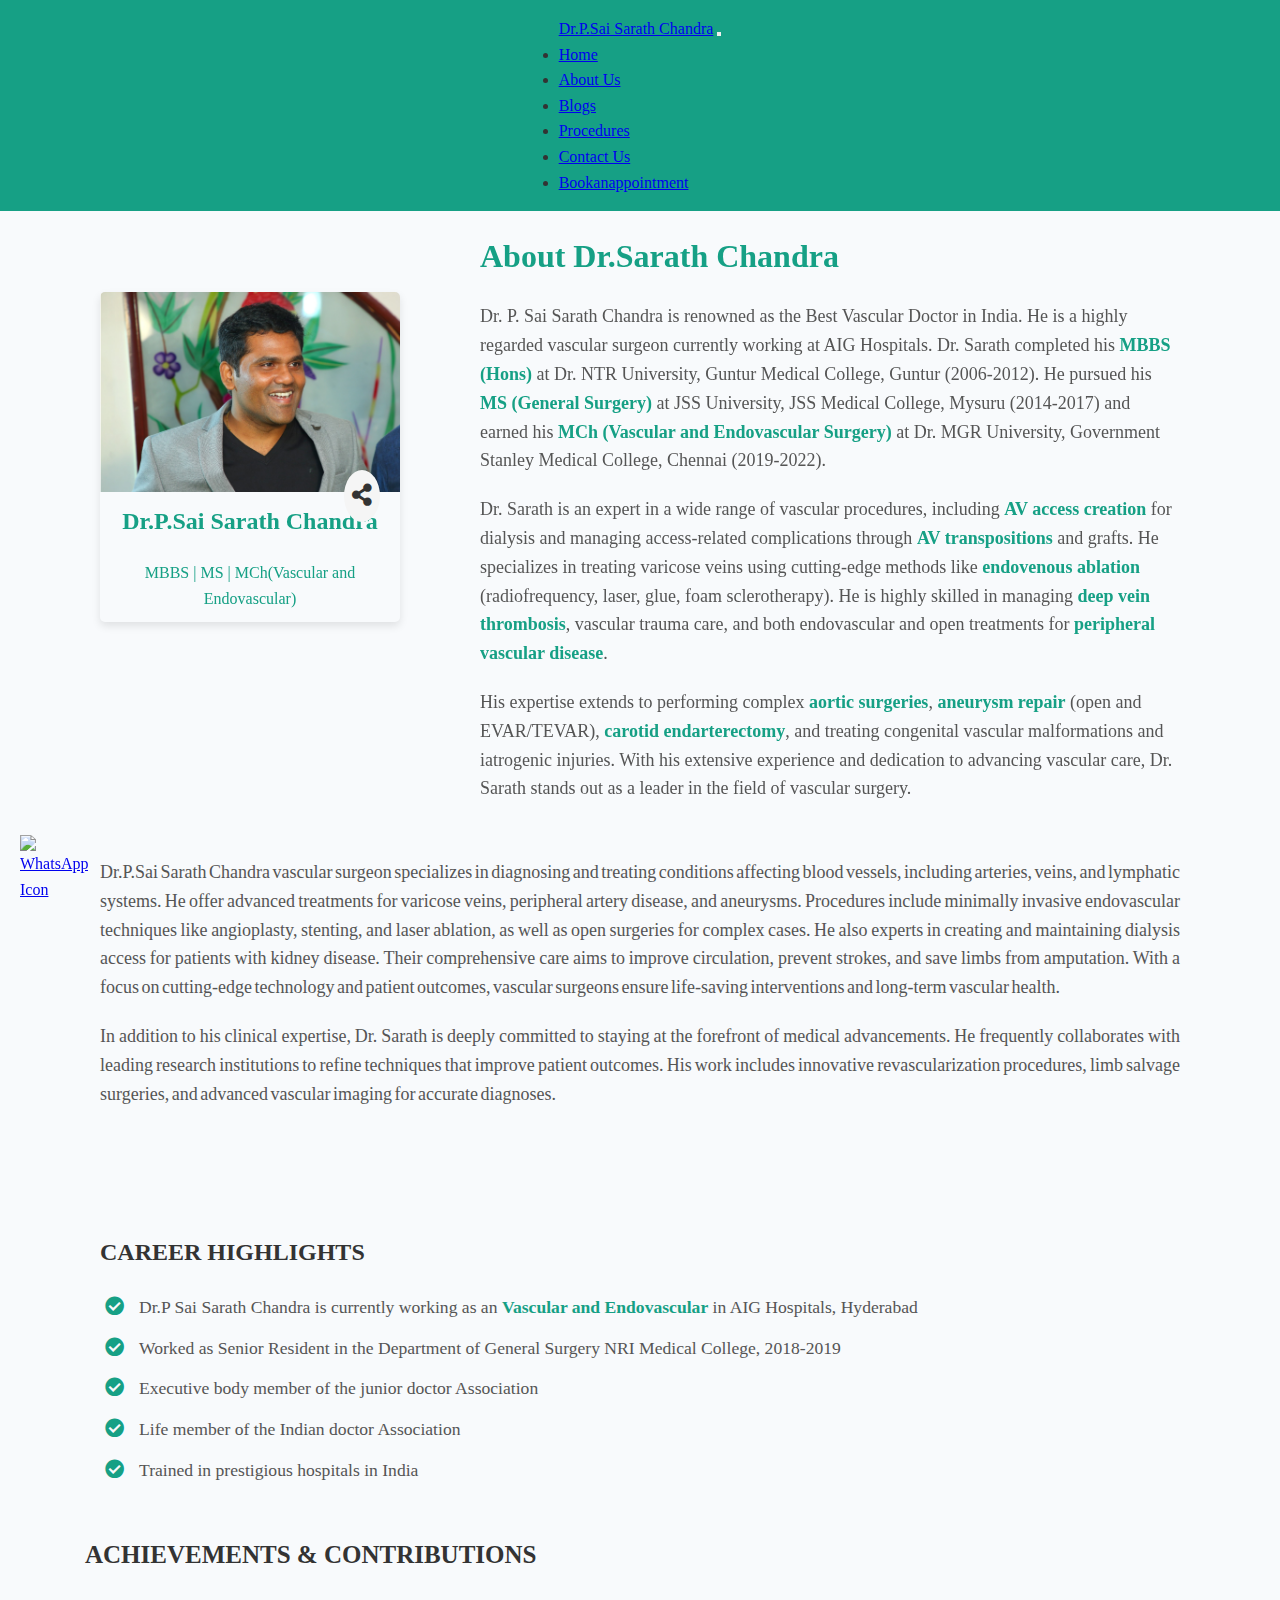
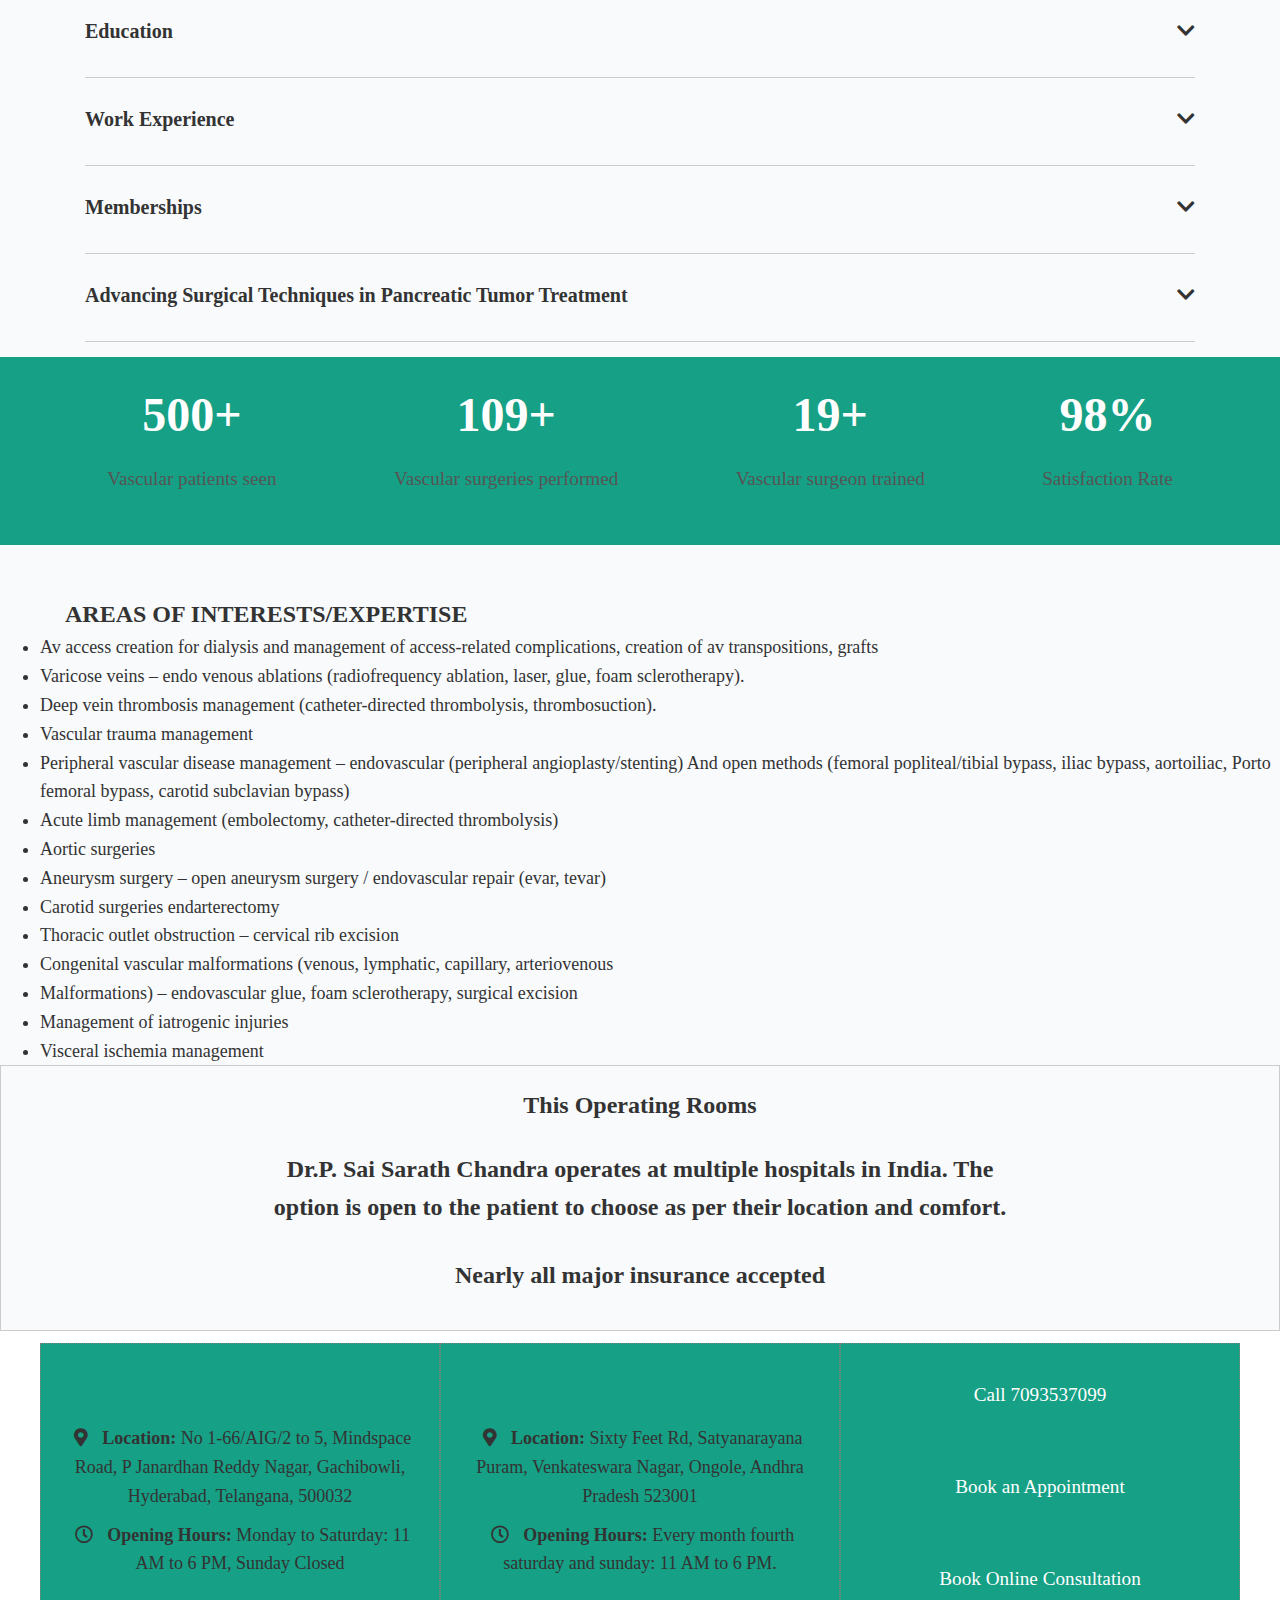
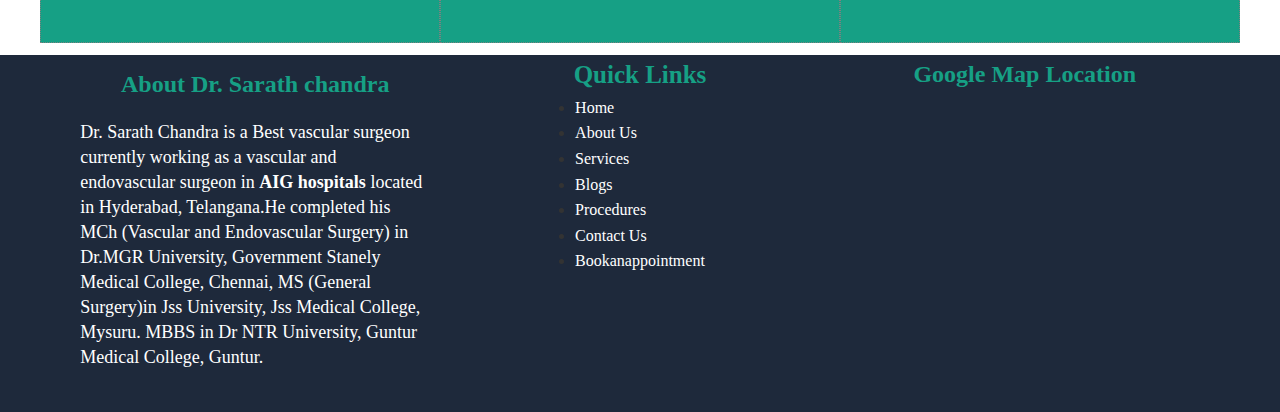
==== aboutdoctor.html @ 1ea39a29 "Add files via upload" ====
<!DOCTYPE html>
<html lang="en">

<head>
  <meta charset="UTF-8">
  <meta name="viewport" content="width=device-width, initial-scale=1.0">
  <title>Sarath | About Us</title>

  <!-- fav icon -->
  <link rel="icon" href="image/fav-doctor-removebg-preview.png" type="image/x-icon">
  <!-- Font Awesome CDN -->
  <link rel="stylesheet" href="https://cdnjs.cloudflare.com/ajax/libs/font-awesome/5.15.4/css/all.min.css">
  <!-- bootstrap CDN  Link -->
  <link rel="stylesheet" href="https://unpkg.com/aos@next/dist/aos.css" />

  <link href="https://cdn.jsdelivr.net/npm/bootstrap@5.0.2/dist/css/bootstrap.min.css" rel="stylesheet"
    integrity="sha384-EVSTQN3/azprG1Anm3QDgpJLIm9Nao0Yz1ztcQTwFspd3yD65VohhpuuCOmLASjC" crossorigin="anonymous">
  <script src="https://cdn.jsdelivr.net/npm/@popperjs/core@2.9.2/dist/umd/popper.min.js"
    integrity="sha384-IQsoLXl5PILFhosVNubq5LC7Qb9DXgDA9i+tQ8Zj3iwWAwPtgFTxbJ8NT4GN1R8p"
    crossorigin="anonymous"></script>
  <script src="https://cdn.jsdelivr.net/npm/bootstrap@5.0.2/dist/js/bootstrap.min.js"
    integrity="sha384-cVKIPhGWiC2Al4u+LWgxfKTRIcfu0JTxR+EQDz/bgldoEyl4H0zUF0QKbrJ0EcQF"
    crossorigin="anonymous"></script>
    <link rel="stylesheet" href="style.css">

  <link rel="stylesheet" href="css/main.css">
  <link rel="stylesheet" href="css/responsive.css">
</head>

<body>
  <nav class="navbar navbar-expand-lg navbar-dark ">
    <div class="container">
      <a class="navbar-brand" href="aboutdoctor.html">Dr.P.Sai Sarath Chandra</a>
      <button class="navbar-toggler" type="button" data-bs-toggle="collapse" data-bs-target="#navbarNav" aria-controls="navbarNav" aria-expanded="false" aria-label="Toggle navigation">
        <span class="navbar-toggler-icon"></span>
      </button>
      <div class="collapse navbar-collapse" id="navbarNav">
        <ul class="navbar-nav ms-auto">
          <li class="nav-item">
            <a class="nav-link" href="index.html">Home</a>
          </li>
          <li class="nav-item">
            <a class="nav-link active" aria-current="page" href="aboutdoctor.html">About Us</a>
          <!-- </li>
          <li class="nav-item">
            <a class="nav-link" href="services.html">Services</a>
          </li> -->
          <li class="nav-item">
            <a class="nav-link" href="blog.html">Blogs</a>
          </li>
          <li class="nav-item">
            <a class="nav-link" href="procedures.html">Procedures</a>
          </li>
          <li class="nav-item">
            <a class="nav-link" href="contactus.html">Contact Us</a>
          </li>
          <li class="nav-item">
            <a class="nav-link" href="bookanappointment.html">Bookanappointment</a>
          </li>
        </ul>
      </div>
    </div>
  </nav>
  <script>
    document.addEventListener("DOMContentLoaded", function () {
      const navLinks = document.querySelectorAll(".navbar-nav .nav-link");
      const currentPage = window.location.pathname;

      navLinks.forEach(link => {
        if (link.href.includes(currentPage)) {
          link.classList.add("active");
        }
      });
    });
  </script>

    <!-- ******************** header start *********************** -->
    <!-- / -->

  <!-- mobile navbar start  -->
  <!-- <div class="sidebar" id="sidebar">
    <div class="sidebar-header">
      <div class="close-icon" id="nav-close">&#10006;</div>
    </div>
    <ul>
      <li><a href="index.html" class="nav-link nav-home">Home</a></li>
      <li><a href="aboutdoctor.html" class="nav-link nav-about">About Doctor</a></li>
      <li>
        <a href="#" class="dropdown nav-link nav-services">Our Services <i
            class="fas fa-chevron-down dropdown-icon"></i></a>
        <ul class="submenu nav-services-submenu">
          <li>
            <a href="#" class="dropdown nav-link nav-orthopedic">Orthopedic Surgeries</a>
            <ul class="sub-submenu nav-orthopedic-submenu">
              <li><a href="#" class="nav-link nav-orthopedic-1">Submenu 1</a></li>
              <li><a href="#" class="nav-link nav-orthopedic-2">Submenu 2</a></li>
            </ul>
          </li> -->
          <!-- <li>
            <a href="#" class="dropdown nav-link nav-physical">Physical Treatments</a>
            <ul class="sub-submenu nav-physical-submenu">
              <li><a href="#" class="nav-link nav-physical-1">Submenu 1</a></li>
              <li><a href="#" class="nav-link nav-physical-2">Submenu 2</a></li>
            </ul>
          </li>
        </ul>
      </li>
      <li><a href="gallery.html" class="nav-link nav-gallery">Gallery</a></li>
      <li>
        <a href="#" class="dropdown nav-link nav-video">Video <i class="fas fa-chevron-down dropdown-icon"></i></a>
        <ul class="submenu nav-video-submenu">
          <li><a href="#" class="nav-link nav-video-1">Submenu 1</a></li>
          <li><a href="#" class="nav-link nav-video-2">Submenu 2</a></li>
        </ul>
      </li>
      <li><a href="#" class="nav-link nav-blogs">Latest Blogs</a></li>
      <li><a href="#" class="nav-link nav-testimonials">Testimonials</a></li>
      <li><a href="contactus.html" class="nav-link nav-contact">Contact Us</a></li>
      <li><a href="book-an-appoiment.html" class="nav-link nav-appointment">Book an Appointment</a></li>
    </ul>
  </div>

  < *********************** header end **************************-->









    <!-- static banner about doctor -->

    <!-- <div class="banner">
        <div class="container">
            <div class="centered">
                <h1 class="text-banner">About</h1>
                <p class="bold-text"> <a  href="index.html" class="link">Home > </a> <span></span>About Doctor<span></span></p>
            </div>
        </div>
    </div> -->
    <!-- /about doctor section -->

    <div class="main-container">

        <div class="section" data-aos="fade-up-left" >
            <div class="doctor-image2">
                <img src="WhatsApp Image 2024-10-31 at 14.52.41.jpeg" alt="Dr. Ashwini Gaurav">
                <div class="doctor-details2">
                    <p>Dr.P.Sai Sarath Chandra</p>
                    <span>MBBS | MS | MCh(Vascular and Endovascular)</span>
                </div>
                <div class="about-social-icons">
                    <a href="#"><i class="fab fa-facebook-f"></i></a>
                    <a href="#"><i class="fab fa-twitter"></i></a>
                    <a href="#"><i class="fab fa-linkedin-in"></i></a>
                </div>
                <div class="share-icon">
                    <i class="fas fa-share-alt"></i>
                </div>

            </div>
            <div class="doctor-info2" >
                <h1>About Dr.Sarath Chandra</h1>
                <p>
                  Dr. P. Sai Sarath Chandra is renowned as the <span class="highlight">Best Vascular Doctor in India</span>. 
                  He is a highly regarded vascular surgeon currently working at AIG Hospitals. Dr. Sarath completed his 
                  <strong>MBBS (Hons)</strong> at Dr. NTR University, Guntur Medical College, Guntur (2006-2012). 
                  He pursued his <strong>MS (General Surgery)</strong> at JSS University, JSS Medical College, Mysuru (2014-2017) 
                  and earned his <strong>MCh (Vascular and Endovascular Surgery)</strong> at Dr. MGR University, Government Stanley 
                  Medical College, Chennai (2019-2022).
              </p>
              <p>
                  Dr. Sarath is an expert in a wide range of vascular procedures, including 
                  <strong>AV access creation</strong> for dialysis and managing access-related complications through 
                  <strong>AV transpositions</strong> and grafts. He specializes in treating varicose veins using 
                  cutting-edge methods like <strong>endovenous ablation</strong> (radiofrequency, laser, glue, foam sclerotherapy). 
                  He is highly skilled in managing <strong>deep vein thrombosis</strong>, vascular trauma care, and both 
                  endovascular and open treatments for <strong>peripheral vascular disease</strong>.
              </p>
              <p>
                His expertise extends to performing complex <strong>aortic surgeries</strong>, 
                <strong>aneurysm repair</strong> (open and EVAR/TEVAR), <strong>carotid endarterectomy</strong>, 
                and treating congenital vascular malformations and iatrogenic injuries. 
                With his extensive experience and dedication to advancing vascular care, Dr. Sarath stands out as a 
                leader in the field of vascular surgery.
            </p>
               

            </div>
        </div> 
        <!-- <div class="doctor-container">
            <div class="about-section">
                <div class="text-section">
                    <p>
                        To pursue his interest in joint replacement surgeries, he went to Switzerland to work with the Hip team at the biggest hospital in the country. There at Inselspital, he learned the newer techniques of “Hip Preservation Surgery”, an upcoming domain in India. He was also awarded a Fellowship by Dr. Prof. Siebenrock after the completion and returned to India. He is an executive body member of the Bihar Orthopedic Association and also a life member of the Indian Orthopedic Association.
                        <br><br>
                        Dr. Ashwini Gaurav is a very academic doctor with more than 10 articles published in national and international journals. He is also the editorial member in “Journal of Orthopedic Diseases and Traumatology”. He is now working as a private consultant in Patna. He operates at major hospitals in the city and affordable charges. He is among the top 10 Joint Replacement Orthopedic surgeons of Bihar and a famous Pelvic-Acetabular surgeon.
                    </p>
                </div>
                <div class="image-section">
                    <img src="image/smiling-doctor-with-strethoscope-isolated-grey.jpg" alt="Dr. Ashwini Gaurav">
                </div>
            </div>
            </div> -->
             <!-- //text of about doctor -->
            <div class="center-text">
                <div class="text-content">
                  <p>
                    Dr.P.Sai Sarath Chandra vascular surgeon specializes in diagnosing and treating conditions affecting blood vessels,
                    including arteries, veins, and lymphatic systems. He offer advanced treatments for varicose
                    veins, peripheral artery disease, and aneurysms. Procedures include minimally invasive
                    endovascular techniques like angioplasty, stenting, and laser ablation, as well as open surgeries
                    for complex cases. He also experts in creating and maintaining dialysis access
                    for patients with kidney disease. Their comprehensive care aims to improve circulation, prevent
                    strokes, and save limbs from amputation. With a focus on cutting-edge technology and patient
                    outcomes, vascular surgeons ensure life-saving interventions and long-term vascular health.
                </p>
                <p>
                  In addition to his clinical expertise, Dr. Sarath is deeply committed to staying at the forefront of medical 
                  advancements. He frequently collaborates with leading research institutions to refine techniques that improve 
                  patient outcomes. His work includes innovative revascularization procedures, limb salvage surgeries, and advanced 
                  vascular imaging for accurate diagnoses.
              </p>
                    <!-- <p>Dr.P.Sai Sarath Chandra treats all kinds of vascular Disorders Arterial Disease Treatment,Lymphatic Disease Treatment,Trauma and Emergency Vascular Services to name a few. He is always involved in the treatment of his patients and gives enough time to them during consultations. Currently he has been working as a vascular and endovascular in AIG . That’s why most of the people has say he is the <b class="bold"> best Vascular surgeon in Hyderabad </b>. He has been trained in prestigious hospitals in India.</p> -->
                </div>
            </div>


            <!-- //career-highlights -->
            <div class="career-container">
                <div class="mid-conatiner">

                <div class="career-title">CAREER HIGHLIGHTS</div>
                <div class="highlight-item">
                    <div class="icon"><i class="fas fa-check-circle"></i></div>
                    <p>Dr.P Sai Sarath Chandra is currently working as an <span class="bold">Vascular and Endovascular</span> in AIG Hospitals, Hyderabad</p>
                </div>
                <!-- <div class="highlight-item">
                    <div class="icon"><i class="fas fa-check-circle"></i></div>
                    <p>Published over 10 articles in national and international journals</p>
                </div> -->
                <!-- <div class="highlight-item">
                    <div class="icon"><i class="fas fa-check-circle"></i></div>
                    <p>Editorial member in “Journal of Orthopedic Diseases and Traumatology”</p>
                </div> -->
                <!-- <div class="highlight-item">
                  <div class="icon"><i class="fas fa-check-circle"></i></div>
                  <p>"Currently participating in an ongoing study 
                    focused on the resection and grafting of mesenteric vessels in pancreatic tumors during Whipple surgery, contributing to advancements 
                    in surgical techniques and patient outcomes."</p> -->
              <!-- </div> -->
                
                <div class="highlight-item">
                    <div class="icon"><i class="fas fa-check-circle"></i></div>
                    <p>Worked as Senior Resident in the Department of General Surgery NRI Medical College, 2018-2019</p>
                </div>
                <!-- </div> -->
                <!-- <div class="highlight-item">
                    <div class="icon"><i class="fas fa-check-circle"></i></div>
                    <p>Senior Resident at JPN Apex Trauma Centre, AIIMS, New Delhi</p>
                </div> -->
                <div class="highlight-item">
                    <div class="icon"><i class="fas fa-check-circle"></i></div>
                    <p>Executive body member of the junior doctor Association</p>
                </div>
                <div class="highlight-item">
                    <div class="icon"><i class="fas fa-check-circle"></i></div>
                    <p>Life member of the Indian doctor Association</p>
                </div>
                <div class="highlight-item">
                    <div class="icon"><i class="fas fa-check-circle"></i></div>
                    <p>Trained in prestigious hospitals in India</p>
                </div>
                <!-- <div class="highlight-item">
                    <div class="icon"><i class="fas fa-check-circle"></i></div>
                    <p>Special interest in <span class="bold">Arthroplasty</span>, <span class="bold">Arthroscopy</span>, and sports medicine</p>
                </div> -->

            </div>
            </div>


            <!-- //ACHIEVEMENTS & CONTRIBUTIONS section -->
            <div class="container-ACHIEVEMENTS">
                <h1>ACHIEVEMENTS & CONTRIBUTIONS</h1>
                <div class="faq">
                    <h2>Education <i class="fas fa-chevron-down"></i></h2>
                    <ul>
                        <li>MBBS: Dr NTR University, Guntur Medical College, Guntur, 2006-2012</li>
                        <li>MS (General Surgery): Jss University, Jss Medical College, Mysuru, 2014-2017</li>
                        <li>MCh (Vascular and Endovascular Surgery): Dr.MGR University, Government Stanely Medical College, Chennai, 2019-2022</li>
                        <!-- Add other education details here -->
                    </ul>
                </div>
                <div class="faq">
                    <h2>Work Experience <i class="fas fa-chevron-down"></i></h2>
                    <ul>
                        <li>Currently working as an Vascular and Endovascular surgeon in AIG hospitals.</li>
                        <li>Worked as Senior Resident in the Department of General Surgery NRI Medical College, 2018-2019</li>
                      
                    </ul>
                </div>
                
              
                <div class="faq">
                    <h2>Memberships <i class="fas fa-chevron-down"></i></h2>
                    <ul>
                        <li>Life member of the Indian doctor Association</li>
                        <li>Executive body member of the junior doctor Association</li>
                      
                    </ul>
                </div>
                <div class="faq">
                    <h2>Advancing Surgical Techniques in Pancreatic Tumor Treatment<i class="fas fa-chevron-down"></i></h2>
                    <ul>
                        <li>"Currently participating in an ongoing study focused on the resection and grafting of mesenteric vessels in pancreatic tumors during Whipple surgery, contributing to advancements in surgical techniques and patient outcomes."</li>
                        
                    </ul>
                </div>
            </div>


            <!-- //happypatient banner -->
            <div class="section-happy">
                <div class="op-item">
                    <!-- <img src="image/customer.png" alt="Cutmore Image"> -->
                    <strong>500+</strong>
                    <p>Vascular patients seen</p>
                </div>
                <div class="op-item">
                    <!-- <img src="image/mortarboard.png" alt="Award Image"> -->
                    <strong>109+</strong>
                    <p>Vascular surgeries performed</p>
                </div>
                <div class="op-item">
                    <!-- <img src="image/calendar.png" alt="Experience Image"> -->
                    <strong>19+</strong>
                    <p>Vascular surgeon trained</p>
                </div>
                <div class="op-item">
                    <!-- <img src="image/tick.png" alt="Satisfaction Image"> -->
                    <strong>98%</strong>
                    <p>Satisfaction Rate</p>
                </div>
              </div>
    </div> 

    <div class="expertise-grid">
      <h2><b>AREAS OF INTERESTS/EXPERTISE </b><i class="sa"></i></h2>
      <ul>
          <li>Av access creation for dialysis and management of access-related complications, creation of av transpositions, grafts</li>
          <li>Varicose veins – endo venous ablations (radiofrequency ablation, laser, glue, foam sclerotherapy).</li>
          <li>Deep vein thrombosis management (catheter-directed thrombolysis, thrombosuction).</li>
          <li>Vascular trauma management</li>
          <li>Peripheral vascular disease management – endovascular (peripheral angioplasty/stenting) And open methods
             (femoral popliteal/tibial bypass, iliac bypass, aortoiliac, Porto femoral bypass, carotid subclavian bypass)</li>
          <li>Acute limb management (embolectomy, catheter-directed thrombolysis)</li>
          <li>Aortic surgeries</li>
          <li> Aneurysm surgery – open aneurysm surgery / endovascular repair (evar, tevar)</li>
          <li> Carotid surgeries endarterectomy</li>
          <li>Thoracic outlet obstruction – cervical rib excision</li>
          <li>Congenital vascular malformations (venous, lymphatic, capillary, arteriovenous</li>
          <li>Malformations) – endovascular glue, foam sclerotherapy, surgical excision</li>
          <li>Management of iatrogenic injuries</li>
          <li>Visceral ischemia management</li>  
      </ul>
  </div>


    <!-- operating rooms text start -->

<div class="outer-div">
    <div class="inner-div">
      <h1>This Operating Rooms</h1>
      <h6>Dr.P. Sai Sarath Chandra operates at multiple hospitals in India. 
        The option is open to the patient to choose as per their location and comfort.</h6>
      <h5>Nearly all major insurance accepted</h5>
    </div>
  </div>
  
  <div class="container-1">
    <div class="box1">
      <h6>AIG Hospitals</h6>
      <div class="places-time">
        <div class="places">
          <i class="fas fa-map-marker-alt icon"></i>
          <span><strong>Location:</strong> No 1-66/AIG/2 to 5, Mindspace Road, P Janardhan Reddy Nagar, Gachibowli, Hyderabad, Telangana, 500032</span>
        </div>
        <div class="time1">
          <i class="far fa-clock icon"></i>
          <span><strong>Opening Hours:</strong> Monday to Saturday: 11 AM to 6 PM, Sunday Closed</span>
        </div>
      </div>
      <div class="map-tag">
        <a href="#">
          <span>
            <!-- <i class="fas fa-map-marked"></i> -->
          </span>
        </a>
      </div>
    </div>
    <div class="box1">
      <h6>Amrutha Heart Hospital</h6>
      <div class="places-time">
        <div class="places">
          <i class="fas fa-map-marker-alt icon"></i>
          <span><strong>Location:</strong>  Sixty Feet Rd, Satyanarayana Puram, Venkateswara Nagar, Ongole, Andhra Pradesh 523001</span>
        </div>
        <div class="time1">
            <i class="far fa-clock icon"></i>
            <span><strong>Opening Hours:</strong> Every month fourth saturday and sunday: 11 AM to 6 PM.</span>
          </div>
      </div>

      <div class="map-tag">
        <a href="#">
          <span>
            <!-- <i class="fas fa-map-marked"></i> -->
          </span>
        </a>
      </div>
    </div>
  
    <div class="box1">
      <div class="option">
        <a href="#"><span>Call 7093537099</span></a>
      </div>
      <div class="option">
        <a href="bookanappointment.html"><span>Book an Appointment</span></a>
      </div>
      <div class="option">
        <a href="contactus.html"><span>Book Online Consultation</span></a>
      </div>
    </div>
  </div>

  
  <!-- whatsapp icon sticker start -->
  <div class="whatsapp-icon">
    <a href="https://wa.me/917093537099 "target="_blank">
      <img src="https://upload.wikimedia.org/wikipedia/commons/5/5e/WhatsApp_icon.png" alt="WhatsApp Icon">
    </a>
  </div>
   <!-- whatsapp icon sticker  end-->
   <!-- call icon sticker start -->
   <!-- <div class="call-icon"> -->
    <!-- <a href="tel:+917093537099" target="_blank"> -->
      <!-- <img src="image/phone-call.png"> -->
    <!-- </a> -->
    
  </div>
  
  <!-- Footer section strat -->
  <div id="footerSection"></div>
  <script>
    fetch('footer.html')
      .then(response => response.text())
      .then(html => {
        document.getElementById('footerSection').innerHTML = html;
      });
  </script>
  <!-- Footer sectiuon end -->

 


 <!-- <script src="https://cdnjs.cloudflare.com/ajax/libs/font-awesome/5.15.3/js/all.min.js"></script> -->


<script>
  document.querySelectorAll('.faq h2').forEach(item => {
            item.addEventListener('click', event => {
                const parent = item.parentElement;
                parent.classList.toggle('active');
            });
        });
</script>

<script src="js/home.js"></script>

 <!-- plugins function code-->


 <script src="https://unpkg.com/aos@next/dist/aos.js"></script>
 <script>
     AOS.init({
         duration: 2000
     });
 </script>

    
   
</body>
</html>
---- style.css ----
* {
    margin: 0px;
    padding: 0px;
    box-sizing: border-box;
    font-family: serif;


}

body {
    /* margin: 0; */
    font-family: none;
    font-size: unset;
    font-weight: 400;
    line-height: unset;
    color: #212529;
    background-color: #16a085;
    /* background-color: #fff; */
    -webkit-text-size-adjust: 100%;
    -webkit-tap-highlight-color: transparent;
}
nav{
    background-color: #16a085;
}
.top-navbar{
    display: flex;
}
.sticky {
    position: fixed;
    top: 0;
    width: 100%;
   z-index: 1000;
}
.doctor-info h1{
    color: #16a085;
}
.doctor-info strong{
    color: #16a085;
    
}
.doctor-info b{
    color: #16a085;
}

/* globle  */

h1 {
    font-size: 30px;
}

/* top bar start */
.top-bar-wraper {
    width: 100%;
    height: 60px;
    /* background: #000000; */
    display: flex;
}

.left-div {
    width: 100%;
    height: 100%;
    background: #16a085;
    display: flex;
    justify-content: center;
    align-items: center;
}

/* .right-div {
    width: 100%;
    height: 100%;
    background: #000000;
    border-left: 30px solid orange;
    border-bottom: 50px solid transparent;
} */

.address-content {
    display: flex;
    padding: 8px;
    font-size: 15px;
}

/* .time-content {
    display: flex;
    padding: 20px;
    color: #ffffff;
    font-size: 15px; */
/* } */

/* top bar end */


img,
svg {
    vertical-align: unset;
}

/* Container for the address section */
.address-container {
    display: flex;
    justify-content: space-between;
    flex-wrap: wrap;
    align-items: center;
    background-color: white;
    /* Adjust background color as needed */

}

/* Address */
.address {
    flex: 1;
    /* Take up remaining space */
    background-color: #f2f2f2;
    /* Adjust color as needed */
    padding: 20px;
    /* Adjust padding as needed */
    display: flex;
    align-items: center;
    margin-right: 5px;
    /* Adjust margin to create gap */
    background-color: #3b6c63;
}

/* Time */
.time {
    flex: 1;
    /* Take up remaining space */
    text-align: right;
    /* Align time to the right */
    background-color: #e6e6e6;
    /* Adjust color as needed */
    padding: 20px;
    /* Adjust padding as needed */
    display: flex;
    align-items: center;
    white-space: nowrap;
    /* Prevent line break */
    background-color: black;
    color: white;
}

/* Icon */
.icon {
    margin-right: 5px;
    /* Adjust margin as needed */
    padding: 0 5px;
    /* Add padding to the icon */
}

.header {
    background-color: #f8f9fa;
    /* Adjust as needed */
    padding: 0px;
    /* Adjust padding as needed */
    display: flex;
    height: 80px;
    justify-content: space-around;
    align-items: flex-end;
    /* background-color: red; */

}

.header .logo {
    margin-right: 20px;
    /* Adjust margin between logo and contact info */
    width: 60px;
    padding: 5px;


}

.header .logo img {
    width: 100%;
    /* Adjust logo height as needed */



}

.contact-info {
    display: flex;
    align-items: center;
}

.contact-info>div {
    margin-right: 20px;
    /* Adjust margin between contact info items */
}

.contact-info>div:last-child {
    margin-right: 0;
}
.faq11{
    display: flex;
    flex-direction: column;
    justify-content: center;
    align-items: center;
}
.faq11 ul{
    font-size: 18px;
    align-items: center;
    justify-content: center;

}

.phone p,
.email p {
    font-size: 15px;
    color: #777777;
    margin-top: 5px;
    margin-bottom: 0;
    /* Remove default bottom margin */
    font-weight: bold;
    /* Make phone and email text bold */
}

.divider {
    border-left: 1px solid #ccc;
    height: 20px;
    margin: 0 20px;
    /* Adjust margin between divider and contact info */
}

.social-media {
    display: flex;
    padding: 12px;
}

.social-media a {
    color: #333;
    /* Adjust social media icon color */
    text-decoration: none;
    margin-left: 20px;
    /* Adjust margin between social media icons */
    font-size: 20px;
    /* Increase font size of social media icons */
    border-radius: 50%;
    /* Apply border-radius to social media icons */
    background-color: gray;
    padding: 10px 15px;
}

.social-media a:first-child {
    margin-left: 0;
    /* Remove margin from first social media icon */
}

.social-media a:hover {
    background-color: gray;
    /* Adjust social media icon hover color */
    font-weight: bold;
    /* Make social media icon bold on hover */
}


.op-navbar {
    /* padding: 5px; */
    padding-top: 5px;
    background-color: #16a085;
    /* position: fixed; */
    width: 100%;
    /* z-index: 100; */
    /* top: 2; */
    /* flex-direction: row; */

}

.toggle-bar {
    display: none;
    /* Hide by default */
}

.op-navbar ul {
    list-style-type: none;
    margin: 0;
    padding: 0;
    display: flex;
    justify-content: center;
}

.op-navbar li {
    position: relative;
}

.op-navbar li a {
    display: block;
    color: #333;
    text-align: center;
    padding: 14px 20px;
    text-decoration: none;
    color: white;
    font-size: 16px;
    transition: ease-in 0.3s;
}

.op-navbar li a:hover {
    color: blue;
}

.separator {
    position: relative;
    display: inline-block;
    width: 1px;
    height: 20px;
    background-color: #ccc;
    margin: 0 10px;
}

.dropdown-icon {
    margin-left: 5px;
}

.dropdown-content {
    display: none;
    position: absolute;
    top: 47px;
    left: -230px;
    background-color: white;
    z-index: 1;
    ;
    box-shadow: 0 4px 8px rgba(0, 0, 0, 0.1);

}

.dropdown:hover .dropdown-content {
    display: block;
}
.coverr {
    height: 600px; /* Adjust height as needed */
  }
  
  .cover-photo {
    position: relative;
    width: 100%;
    height: 100%;
    overflow: hidden;
  }
  .cover-photo h2{
    right:10%;
  }
  
  .cover-photo img {
    position: absolute;
    display: flex;
    flex-direction: row;
    /* top: 0; */
    width: 100%;
    height: 100%;
    object-fit: cover;
    transition: opacity 0.9s ease-in-out;
    /* margin-top: 30px; */
  }
  .GAP{
    position: absolute;
    top: 50%;
    left: 80%;
    background-color: #16a085;
    color: #000;
    text-align: right;
    justify-content: end;
    /* transition: opacity 1s ease-in-out; */
  }
  
  .heading {
    position: absolute;
    top: 70%;
    left: 40%;
    transform: translate(-60%, -40%);
    color: black;
    font-size: 60px;
    text-align: left;
    justify-content: flex-end;
    opacity: 0;
    transition: opacity 1s ease-in-out;
  }
  
  .cover-photo:hover img {
    opacity: 0.8;
  }
  
  .cover-photo:hover .heading {
    opacity: 2;
  }

/* banner style */

/* .slider-container {
    position: relative;
    width: 100%;
    overflow: hidden;
}

.slider {
    display: flex;
    transition: transform 0.5s ease;
}

.slide {
    position: relative;
    width: 100%;
    height: 350px;
    /* Adjust the height as needed */
    /* flex-shrink: 0;
} */

/* .slider img {
    width: 100%;
    height: 100%;
    object-fit: cover; */

    /* Maintain aspect ratio */
/* } */ */
/* 
.slide-text {
    position: absolute;
    top: 0;
    right: 0;
    background-color: rgba(0, 0, 0, 0.5);
    color: white;
    padding: 10px;
    font-size: 18px;
    display: none;
} */

.prev,
.next {
    position: absolute;
    top: 50%;
    transform: translateY(-50%);
    font-size: 24px;
    color: white;
    background-color: rgba(0, 0, 0, 0.5);
    padding: 10px;
    cursor: pointer;
    transition: background-color 0.3s ease;
    z-index: 1;
    /* Ensure buttons appear above images */
}

.prev:hover,
.next:hover {
    background-color: rgba(0, 0, 0, 0.8);
}

.prev {
    left: 0;
}

.next {
    right: 0;
}


/* about section style*/

.about-section {
    display: flex;
    justify-content: center;
    align-items: center;
    margin: 10px 0px;
    gap: 10px;
    padding: 15px;
    background-color:white;


}

.doctor-image img {
    width: 600px;
    /* Adjust size as needed */
    height: 600px;
    position: relative;
    bottom: 0px;
    border-radius: 10px;
}

.doctor-info {
    margin-left: 20px;
    /* Adjust spacing between image and text */
    padding: 12px 10px;
    max-width: 700px;
}

.doctor-info p {

    font-size: 1rem;
   text-align: justify;
    margin: 10px;
    word-spacing: -2px;

}

.read-more-btn {
    display: inline-block;
    padding: 10px 20px;
    background-color: orange;
    /* Blue color, you can change this */
    color: #fff;
    /* White text */
    text-decoration: none;
    border-radius: 5px;
    font-size: 1.2rem;
    transition: background-color 0.3s ease;
    margin-top:19px;
    margin-left: 10px;
}

/* .read-more-btn:hover {
    background-color: orange;
    opacity: 1;
    
} */

/* 
paient banner */

.section-happy {
    display: flex;
    justify-content: space-evenly;
    align-items: center;
    background-color: #16a085;
    padding: 20px 0px;
    margin-bottom: 50px;
}

.op-item {
    text-align: center;
    top: 20%;
}

.op-item img {
    width: 60px;
    /* Adjust size of image */
    position: relative;
    top: 25px;
    right: 10px;
    /* padding: 5px 0px; */
}

.op-item p {
    font-size: 1.2rem;
    padding: 10px;
    text-align: center;
}

.op-item strong {
    font-size: 3rem;
    font-weight: bold;
    color: white;
    font-family: fantasy;
}

/* //- section */


.gallery {
    position: relative;
    overflow: hidden;
    text-align: center;
    max-width: 900px;
    /* Set maximum width */
    max-height: 1000px;
    margin: 50px auto;
    /* Center the gallery horizontally */
    /* background-color: aqua; */
    padding: 15px 0px;

}

.gallery-title {
    font-size: 2rem;
    /* Adjust font size as needed */
    margin-bottom: 25px;
    /* Add spacing between title and gallery */
}

.gallery-container1 {
    display: flex;
    /* overflow-x: hidden; */
    /* scroll-snap-type: x mandatory; */
    gap: 5px;
    flex-direction: row;
}

.gallery-card {
    flex: 0 0 auto;
    scroll-snap-align: start;
    width: 300px;
    height: 300px;
    background-color: white;
    overflow-y: hidden;
}

.gallery-card img {
    max-width: 100%;
    height: 100%;
}

.prev-btn,
.next-btn {
    position: absolute;
    top: 50%;
    transform: translateY(-50%);
    background-color: transparent;
    border: none;
    color: black;
    padding: 10px;
    cursor: pointer;
    /* border-radius: 5px; */
    z-index: 1;
    font-size: 1.2rem;
}


.prev-btn {
    left: 5px;



}

.next-btn {
    right: 5px;

}

/* <!-- operating rooms text start css --> */



.outer-div {
    display: flex;
    justify-content: space-between;
    padding: 10px;
    border: 1px solid white;

}

.inner-div {
    display: flex;
    flex-direction: column;
    justify-content: center;
    align-items: center;
    max-width: 800px;
    /* Set width to 50% of the parent container */
    padding: 10px;
    margin: auto;
}

.inner-div h5,
h6 {
    font-size: 1.5rem;
    text-align: center;
    margin: 15px;
}

.container-1 {
    display: flex;
    justify-content: center;
    align-items: center;
    padding: 12px 5px;
    background-color: #ffffff;
}

.container-1 .box1 {
    width: 400px;
    height: 300px;
    background-color: #16a085;
    /* border: 1px dotted gray; */
}

.box1 .places-time {
    padding: 12px;
    margin: 12px;
    display: flex;
    flex-direction: column;
    align-items: center;
}

.places,
.time1 {
    margin-bottom: 10px;
    font-size: 18px;
    /* Adjust font size as needed */
    text-align: center;
    /* Keep the text centered */
}

.option {
    text-align: center;
    margin: 10px 0;
    padding: 10px;
}

.option a {
    /* display: inline-block; */
    text-decoration: none;
    padding: 15px 20px;
    /* Add padding to the anchor tags */
    color: white;
    font-size: 1.2rem;
    border-radius: 10px;
    /* background-color: #2ECC71; */
}

.option a:hover {
    color: rgb(11, 11, 11);
}

.option span {
    display: inline-block;
    vertical-align: middle;
    /* Align span vertically */
}

.map-tag {
    display: flex;
    justify-content: center;
    align-items: center;
    text-align: center;
    /* Center text horizontally */

}

.map-tag a {
    text-decoration: none;
    color: #3b6c63;
    padding: 0px;
    font-size: 3rem;
}

.map-tag a:hover {
    color: blue;
}


/* FAQ section  */
.accordion-container {
    max-width: 80%;
    margin: auto;
    margin-bottom: 20px;
}

.accordion-button {
    background-color: #16a085 !important;
    color: white;
}

.accordion-button:not(.collapsed) {
    color: #ffffff;
}

.accordion-heading {
    display: flex;
    justify-content: center;
    margin: 10px;
    ;
}

/* //footer */

footer {
    background-color: white;
    padding: 20px;
}
.head{
    color: white;
}

.footer-content {
    display: flex;
    justify-content: space-around;
    width: 100%;
    background-color: #1e293b;
    /* padding: 15px; */
}

.about-section-f {
    width: 30%;
    padding: 10px 5px;
    display: flex;
    flex-direction: column;
    align-items: center;
    justify-content: center;
    /* background-color: blueviolet; */
}

.about-section-f .head {
    font-size: 1.5rem;
    color: #16a085;

}
.container1 h1{
    color: white;
}
.container1 p{
    color: #000;
    font-weight: 800;
}

.about-section-f p {
    padding: 12px;
    line-height: 25px;
    margin-top: 5px;
    color: white;
}

.social-media-section {
    margin: 10px;
    text-align: center;
    padding: 10px;
    /* background-color: rgb(128, 255, 0);s */
    width: 50%;

}

.social-icons i {
    margin: 5px;
    width: 40px;
    padding: 10px;
    border-radius: 5px;
    font-size: 1.2rem;
    border: none;
    background-color: #000000;
}

.social-icons {
    width: 100%;


}

.location-map-section {
    width: 30%;
    padding: 10px;
    object-fit: contain;
    position: relative;
    bottom: 25px;

}

.location-map-section .head {
    font-size: 1.5rem;
    text-align: center;
    padding: 15px;
    color: #16a085;
}

.flex {
    display: flex;
    position: relative;
    align-items: center;
    justify-content: center;
}
.flex a{
    text-decoration: none;
    color: white
}

.copyright {
    text-align: center;
    padding: 15px;
    font-size: 1.2rem;
    border-top: 1px solid #ccc;
    color: white;
}


/*---------------*/
/***** Oscar *****/
/*---------------*/

.grid {
    position: relative;
    margin: 0 auto;
    padding: 1em 0 4em;
    max-width: 1000px;
    list-style: none;
    text-align: start;
}

/* Common style */
.grid figure {
    position: relative;
    float: left;
    overflow: hidden;
    margin: 10px 1%;
    /* min-width: 320px; */
    max-width: 400px;
    max-height: 400px;
    /* width: 380px; */
    background: #3085a3;
    text-align: center;
    cursor: pointer;
    height: 360px;
}

.grid figure img {
    position: relative;
    display: block;
    min-height: 100%;
    max-width: 100%;
    opacity: 0.8;
    object-fit: cover;
}

.grid figure figcaption {
    padding: 2em;
    color: #fff;
    text-transform: uppercase;
    font-size: 1.25em;
    -webkit-backface-visibility: hidden;
    backface-visibility: hidden;
}

.grid figure figcaption::before,
.grid figure figcaption::after {
    pointer-events: none;
}

.grid figure figcaption,
.grid figure figcaption>a {
    position: absolute;
    top: 0;
    left: 0;
    width: 100%;
    height: 100%;
}

/* Anchor will cover the whole item by default */
/* For some effects it will show as a button */
.grid figure figcaption>a {
    z-index: 1000;
    text-indent: 200%;
    white-space: nowrap;
    font-size: 0;
    opacity: 0;
}

.grid figure h2 {
    word-spacing: -0.15em;
    font-weight: 300;
}

.grid figure h2 span {
    font-weight: 800;
}

.grid figure h2,
.grid figure p {
    margin: 0;
}

.grid figure p {
    letter-spacing: 1px;
    font-size: 68.5%;
}

/* figure.effect-oscar {
    background: -webkit-linear-gradient(45deg, #22682a 0%, #9b4a1b 40%, #3a342a 100%);
    background: linear-gradient(45deg, #22682a 0%, #9b4a1b 40%, #3a342a 100%);
} */

figure.effect-oscar img {
    opacity: 0.9;
    -webkit-transition: opacity 0.35s;
    transition: opacity 0.35s;
}

figure.effect-oscar figcaption {
    padding: 1em;
    background-color: rgba(58, 52, 42, 0.7);
    -webkit-transition: background-color 0.35s;
    transition: background-color 0.35s;
}

figure.effect-oscar figcaption::before {
    position: absolute;
    top: 30px;
    right: 30px;
    bottom: 30px;
    left: 30px;
    border: 1px solid #fff;
    content: '';
}
.but{
    display: flex;
    bottom: 8px;
    text-decoration: none;
    /* background-color: #28a745; */
}
.but button{
    color: white;
    background-color: rgb(20, 60, 76);
    width: 200px;
    height: 50px;
}
.flex ul a:hover{
    color: #007bff;
}

figure.effect-oscar h2 {
    flex-wrap:wrap ;
    /* margin: 1% 0 10px 0; */
    -webkit-transition: -webkit-transform 0.35s;
    transition: transform 0.35s;
    -webkit-transform: translate3d(0, 100%, 0);
    transform: translate3d(0, 100%, 0);
}

figure.effect-oscar figcaption::before,
figure.effect-oscar p {
    opacity: 0;
    -webkit-transition: opacity 0.35s, -webkit-transform 0.35s;
    transition: opacity 0.35s, transform 0.35s;
    -webkit-transform: scale(0);
    transform: scale(0);
}

figure.effect-oscar:hover h2 {
    -webkit-transform: translate3d(0, 0, 0);
    transform: translate3d(0, 0, 0);
}

figure.effect-oscar:hover figcaption::before,
figure.effect-oscar:hover p {
    opacity: 1;
    -webkit-transform: scale(1);
    transform: scale(1);
    color: #000;
    font-weight: 900;
}

figure.effect-oscar:hover figcaption {
    background-color: rgba(239, 152, 0, 0);
}

figure.effect-oscar:hover img {
    opacity: 0.4;
}


/* test */

.vl {
    border-left: 2px solid rgb(94, 93, 93);
    height: 350px;
    margin: 0px 20px;
}

.abhi-container {
    display: flex;
    justify-content: flex-start;
    align-items: flex-start;
    width: 100%;
    margin: auto;
}

.abhi-part {
    width: 45%;
    padding: 20px;
}

.custom-list {
    list-style-type: disc;
    /* Default bullet points */
    padding-left: 20px;
    /* Space for bullet points */
}

.custom-list li {
    margin-bottom: 5px;
    /* Space between list items */
}



 .sidebar {
    display: none;
    width: 80%;
    max-width: 250px;
    background-color: rgba(255, 255, 255, 1);
    position: fixed;
    top: 0;
    left: 0;
    height: 100%;
    z-index: 1000;
}


 .sidebar-header {
    width: 100%;
    padding: 5px;
    background-color: #16a085;
    display: flex;
    justify-content: flex-end;
    align-items: center;
}

.close-icon {
    font-size: 20px;
    color: black;
    cursor: pointer;
    margin-right: 12px;
}
.sidebar ul {
    list-style: none;
    padding: 20px 0px;
    margin: 0;
}

.sidebar ul li {
    border-bottom: 1px solid #ddd;
}

/* .nav-link {
    display: block;
    padding: 15px;
    text-decoration: none;
    color: #333;
    font-size: 16px;
    position: relative;
} */

/* .nav-link::after {
    content: '';
    display: block;
    width: 100%;
    height: 1px;
    background-color: #ddd;
    position: absolute;
    bottom: 0;
    left: 0;
} */

.submenu,
.sub-submenu {
    display: none;
    background-color: #f9f9f9;
}

.submenu .nav-link,
.sub-submenu .nav-link {
    padding-left: 30px;
}

.dropdown.active+.submenu,
.dropdown.active+.sub-submenu {
    display: block;
}

.nav-services-submenu {
    border-left: 4px solid #8e24aa;
}

.nav-orthopedic-submenu {
    border-left: 4px solid #ab47bc;
}

.nav-physical-submenu {
    border-left: 4px solid #ce93d8;
}

.nav-video-submenu {
    border-left: 4px solid #00acc1;
}


.sidebar ul li ul li {
    border-bottom: none;
} 

/* home end */

/* About page start */


.main-container {
    width: 100%;
    overflow-x: hidden;
}

.section {
    display: flex;
    justify-content: space-evenly;
    align-items: center;
    align-items: center;
    padding: 20px;

}

.doctor-info2 {
     width: 700px;
}
.bold{
    color: #16a085;
}

.doctor-info2 h1 {
    font-size:2rem;
    font-weight: bold;
    margin-bottom: 10px;
    color: #16a085;
}

.doctor-info2 p {
    font-size: o.5rem;
    line-height: 1.6;
    margin-top: 20px;
}
.doctor-info2 strong{
    color: #16a085;
}

.doctor-image2 {
     width: 300px;
     height: 330px;
    border-radius: 5px;
    overflow: hidden;
    box-shadow: 0 4px 8px rgba(0, 0, 0, 0.1);
    position: relative;
     bottom: 70px;
}

.doctor-image2 img {
    width: 100%;
    display: block;
}

.doctor-details2 {
    text-align: center;
    margin-top: 10px;
}
.doctor-details2 span{
    color: #16a085;
}

.doctor-details2 p {
    margin-top: 10px;
    font-size: 1.5rem;
    font-weight: bold;
    color: #16a085;
}
.text-content p{
    font-size: 86px;
}

.doctor-details2 span {
    font-size: 16px;
}

.about-social-icons {
position: absolute;
top: 10px; /* Adjust as needed */
right: 10px; /* Adjust as needed */
display: flex;
flex-direction: column;
align-items: center;
justify-content: center;
border-radius: 5px;
padding: 5px;
transition: opacity 0.3s ease;
z-index: 3;
opacity: 0;
}

.about-social-icons a {
display: flex;
align-items: center;
justify-content: center;
width: 40px;
height: 40px;
margin: 5px;
color: #333;
text-decoration: none;
transition: background-color 0.3s ease;
}

.about-social-icons a:hover {
background-color: rgba(255, 255, 255, 0.412);
}

.doctor-image2:hover .about-social-icons {
opacity: 1;
}

.share-icon {
position: absolute;
bottom: 100px; /* Adjust as needed */
right: 20px; /* Adjust as needed */
background-color: whitesmoke;
border-radius: 50%;
padding: 8px;
cursor: pointer;
transition: background-color 0.3s ease;
font-size: 1.4rem;
}

/* //next section style */

.about-section {
display: flex;
justify-content: space-evenly;
align-items: center;
padding: 15px;
overflow: hidden; /* To prevent image overflow */
}
.doctor-container{
max-width: 1200px;
margin: auto;
}

.text-section {
flex: 1;
margin-right: 20px;
}

.text-section p {
font-size: 1.2rem;

line-height: 1.6;
}

.image-section img {
width: 700px;
height: auto;
position: relative;
bottom: 30px;
}

/* center-text style */
.center-text{
padding: 20px;

}
.text-content{
max-width: 1100px;
padding: 10px;
margin: 10px auto;
}
.text-content p{
font-size: 1.9rem;
line-height: 1.6;
}


/* //career-highlights style  */

.career-container {
    padding: 20px;
}
.mid-conatiner{
    max-width: 1100px;
    margin: auto;
    padding: 20px 10px;
}

.career-title {
    font-size: 1.5rem;
    font-weight: bold;
    margin-bottom: 20px;
    text-align: left;
}

.highlight-item {
    display: flex;
    align-items: center;
    margin-bottom: 10px;
}

.highlight-item .icon {
    color: #16a085;
    margin-right: 10px;
    font-size: 1.5rem;
    flex-shrink: 0;
}

.highlight-item p {
    font-size: 1.2rem;
    line-height: 1.4;
    margin: 0;
}

.highlight-item p .bold {
    font-weight: bold;
}

/* ACHIEVEMENTS & CONTRIBUTIONS style  css*/
.container-ACHIEVEMENTS {
max-width: 1150px;
margin:auto;
padding: 0 20px;
}

  .container-ACHIEVEMENTS h1 {
text-align: left;
font-size: 25px;
margin-bottom: 30px;
}

.faq {
margin-bottom: 15px;
border-bottom: 1px solid #ccc;
padding-bottom: 10px;
}

.faq h2 {
cursor: pointer;
display: flex;
justify-content: space-between;
align-items: center;
font-size: 20px;
margin: 0;
padding: 10px 0;
}

.faq h2 i {
transition: transform 0.3s;
}

.faq ul {
max-height: 0;
overflow: hidden;
transition: max-height 0.5s ease;
list-style-type: disc;
padding-left: 20px;
margin: 10px 0 0 0;
}

.faq.active ul {
max-height: 1000px; /* Adjust this value based on the expected maximum height of the content */
}

.faq ul li {
margin-bottom: 10px;
font-size: 16px;
line-height: 1.5;
}

.faq ul h3 {
margin-top: 20px;
font-size: 18px;
font-weight: bold;
}

.faq ul li::marker {
color: black; /* Change bullet point color if needed */
}

.faq ul li h3 {
margin: 0;
padding: 0;
list-style-type: none;
}


/* media query of about doctor   */

@media (max-width: 768px) {
.section {
    flex-direction: column;
    align-items: center;
}


.doctor-image2 {
    margin-bottom: 20px;
    bottom: 0;
}
.section .doctor-info2{
    padding: 12px;
   
}

.doctor-info2 {
    width: 100%;
    text-align: left;
}

.doctor-info2 h1 {
    font-size: 1.8rem;
    text-align: center;
}

.doctor-info2 p {
    font-size: 1.2rem;
}

.doctor-details2 p {
    font-size: 1.3rem;
}
/* //about-section media query */
.about-section {
    flex-direction: column;
    align-items: center;
}

.text-section {
    margin-right: 0;
    padding: 12px;
    margin-bottom: 20px;
}
.flex ul{
    display: flex;
    align-items: center;
    justify-content: center;
    left: 20%;
    gap: 0.5%;
}
.flex ul a{
    text-decoration: none;
}

.text-section p {
    font-size: 1.4rem; /* Font size for mobile devices */
}

.image-section img{
width: 100%;
position: relative;
 top: 0px;
}

/* center-text media query style*/
.center-text{
text-align: left;
}
.text-content p {
    font-size: 2rem; /* Font size for mobile devices */
    text-align: left;
    justify-items: center;
    line-height: 1.6;
}
.text-content{
 width: 100%;
 position: relative;
 bottom: 25px;
         }


/* carrer highlight style */
.career-title {
        font-size: 1.5rem;
        text-align: left;
    }

    .highlight-item p {
        font-size: 1.1rem;
    }

    .highlight-item .icon {
        font-size: 1.2rem;
    }
}



/* static banner style */
.banner {
    background-color: #16a085;
    color: #fff;
    padding: 50px 0;
    /* background-image: linear-gradient(to bottom,#0097b9); */
    background-position: center;
    background-size: cover;
    background-repeat: no-repeat;
    height: 150px; 
    display: flex; 
    justify-content: center; 
    align-items: center; 
}

.centered {
    text-align: center;
    padding: 10px;
}

 .text-banner {
    font-size: 4rem;
    font-weight: bold;
    margin-bottom: 20px;
    font-weight: 600;
    text-align: center;
    
}

.bold-text{
    font-size: 20px;
    padding: 10px;
    position: relative;
    bottom: 20px;
    text-align: center;
}

.link{
    color: #fff;
    text-decoration: none;
}

.link:hover {
    text-decoration: none;
    color: white;
}

/* span {
    font-size: 18px;
    font-weight: bold;
    padding: 1px;
} */

/* <!-- operating rooms text start css --> */



.outer-div {
    display: flex;
    justify-content: space-between;
    padding: 10px;
    border: 1px solid #ccc;

}

.inner-div {
    display: flex;
    flex-direction: column;
    justify-content: center;
    align-items: center;
    max-width: 800px;
    /* Set width to 50% of the parent container */
    padding: 10px;
    margin: auto;
}

  h1 {
    font-size: 2rem;
  }


  
  .inner-div h5,h6 {
    font-size: 1.5rem;
    text-align: center;
    margin: 15px;
}

.box1 h3{
    display: flex;
    align-items: center;
    color: black;
    justify-content: center;
}


.container-1 {
    display: flex;
    justify-content: center;
    align-items: center;
    padding: 12px 5px;
}

.container-1 .box1 {
    width: 400px;
    height: 300px;
    /* background-color: white; */
    border: 1px dotted gray;
}

.box1 .places-time {
    padding: 12px;
    margin: 12px;
    display: flex;
    flex-direction: column;
    align-items: center;
}

.places,
.time1 {
    margin-bottom: 10px;
    font-size: 18px;
    /* Adjust font size as needed */
    text-align: center;
    /* Keep the text centered */
}


.option {
    text-align: center;
    margin: 10px 0;
    padding: 10px;
}

.option a {
    display: inline-block;
    text-decoration: none;
    padding: 15px 20px;
    /* Add padding to the anchor tags */
    color: white;
    font-size: 1.2rem;
    border-radius: 10px;
    /* background-color: #16a085; */
}

.option a:hover {
    color: blue;
}

.option span {
    display: inline-block;
    vertical-align: middle;
    /* Align span vertically */
}

.map-tag {
    display: flex;
    justify-content: center;
    align-items: center;
    text-align: center;
    /* Center text horizontally */

}


.map-tag a {
    text-decoration: none;
    color: #16a085;
    padding: 0px;
    font-size: 3rem;
}

.map-tag a:hover {
    color: blue;
}

@media only screen and (max-width: 768px) {
    .outer-div {
        width: 100%;
    }

    .inner-div {
        max-width: 100%;
    }

    .inner-div h1 {
        font-size: 30px;
        padding: 15px;
        text-align: left;
    }
    .container-1 {
        flex-direction: column;
        justify-content: center;
        align-items: center;
        width: 100%;
        overflow-x: hidden;

    }

    .container-1 .box1 {
        width: 100%;
    }

    .map-tag {
        position: relative;
        /* Reset position to relative */
        bottom: 25px;
    }

}


/* About page end */


/* ********** Contact page css start */

.container-form {
    width: 100%;
    /* max-width: 1200px; */
    padding: 20px;
    background-color: #fff;
    display: flex;
    flex-wrap: wrap;
    justify-content: center; /* Center the content horizontally */
}

.main-heading {
    text-align: left;
    font-size: 19px;
    margin-bottom: 5px;
    padding: 10px 5px;
}

.description-box .description {
    text-align: justify;
    font-size: 16px;
    /* margin-bottom: 5px; */
    padding: 10px;
    line-height: 1.6;
}

.description-box {
    margin-bottom: 15px;
    padding: 20px;
    background-color: #f1f1f1;
    border-left: 5px solid red;
    /* width: 100%; */
}

.content {
 display: flex;
 justify-content: space-evenly;
    gap: 10px;
    width: 100%;
}

.contact-form{
    width: 700px;
    height: auto;
    border-radius: 10px;
    box-shadow: rgba(0, 0, 0, 0.35) 0px 5px 15px;
}

.contact-form-info{
    width: 350px;
    height: 600px;
    border-radius: 12px;
    box-shadow: rgba(0, 0, 0, 0.35) 0px 5px 15px;
}

/* .contact-form-info {
    background-color: red;
    box-shadow: rgba(0, 0, 0, 0.35) 0px 5px 15px;

} */

.contact-form form {
    display: flex;
    flex-direction: column;
    padding: 15px 20px;
}

.form-header {
font-size: 30px;
font-weight: bold;
text-align: center;
padding: 12px 10px;
    
}

.contact-form label {
    margin-top: 10px;
    font-weight: bold;
    padding: 5px;
}

.contact-form input,.contact-form textarea {
    padding: 10px;
    margin-top: 10px;
    margin-bottom: 10px;
    border: 1px solid #ccc;
    border-radius: 5px;
    width: 100%;
    box-sizing: border-box;
}

.contact-form button {
    padding: 10px;
    background-color: #16a085;
    color: #fff;
    border: none;
    border-radius: 5px;
    cursor: pointer;
    margin: 10px;
}

.contact-form button:hover {
    background-color: #218838;
}

.captcha {
    display: flex;
    align-items: center;
    margin-top: 10px;
}

.captcha img {
    margin-right: 10px;
}

/* .contact-info {
    background-color: #f1f1f1;
} */

.contact-form-info .info-header {
    font-size: 2rem;
    font-weight: bold;
    width: 100%;
    text-align: center;
}
.info-header{
    margin-top: 0px;
    background-color: #16a085;
    padding: 20px;
    width: 100%;
}

.info-section {
    display: flex;
    flex-direction: column;
    gap: 0px;
    /* background-color: blue; */
    /* margin: 7px; */
}

.info-item {
    display: flex;
    align-items: center;
    border-bottom: 1px solid gray;
    padding: 2px 9px;
}

.info-item .icon {
    font-size: 2rem;
    margin-left: 5px;
    margin-bottom: 12px;
    background-color: rgba(120, 118, 118, 0.534);
    border-radius: 50%;
    padding: 15px 20px;
    

}

.info-item h3 {
    margin:10px;
    font-size: 18px;
    font-weight: bold;
    padding: 10px 15px;
}

.info-item .details p {
font-size: 1rem;
padding: 10px 12px;
position: relative;
bottom: 15px;
color: black;

}
.info-item .media-icon {
    padding: 10px 10px;  
    margin: auto;
}
.info-item .media-icon a{
    padding: 10px 10px;
    text-decoration: none;
    

}
.info-item .media-icon a i{
    font-size: 22px;
    color: rgba(0, 0, 255, 0.622);
    background-color: #ccc;
    padding: 12px 15px;
    border-radius: 50%;
    transition: ease-in 0.3s;
}
.info-item .media-icon a i:hover{
    background-color: rgba(128, 128, 128, 0.521);
}

.required {
    color: red;
}

/* ********** Contact page css end */



/* testimonils slider start css */

.testimonial-section {
    text-align: center;
    width: 100%;
    position: relative;
    background-color: white;
    overflow: hidden;
    padding: 30px 0; /* Add padding to the top and bottom */
}

.testimonial-heading {
    margin-bottom: 20px; /* Adjust space below the heading */
}
/* .container123{
    bc
} */

.stars {
    margin-bottom: 10px; /* Adjust space above and below the stars */
    font-size: 2rem;
    color: skyblue;
}

.testimonial-slider-container {
   
    margin-top: 20px; /* Adjusted margin */
    position: relative;
}

.testimonial-slider {
    display: flex;
    overflow-x: hidden;
    scroll-snap-type: x mandatory;
    margin: 0 auto; /* Center align */
    width: calc(300px * 3 + 20px * 2); /* 3 cards with margin */
    padding: 0 15px; /* Adjusted padding */
    position: relative;
}

.card {
    flex: 0 0 auto;
    width: 300px;
    height: 450px;
    border-radius: 10px;
    margin: 0 5px; /* Adjusted margin */
    overflow: hidden;
    padding: 30px;
    box-shadow: 0 0 10px rgba(0, 0, 0, 0.1);
    position: relative;
}

.user-image {
    width: 120px; /* Adjust image width */
    height: 120px; /* Adjust image height */
    border-radius: 50%; /* Make image rounded */
    margin: 0 auto 10px; /* Center image and add space below */
}

.name {
    margin-top: 10px;
    font-weight: bold;
    color: #333;
}

.review {
    margin-top: auto; /* Align review to the middle */
    text-align: center; /* Center-align review text */
    line-height: 1.6;
}

.google-logo {
    width: 120px; /* Adjust the width as needed */
    height: 40px; /* Adjust the height as needed */
    margin-top: 5px 5px; /* Adjust margin */
}


.controls {
    position: absolute;
    top: 50%;
    transform: translateY(-50%);
    display: flex; /* Added */
    align-items: center; /* Added */
    width: 100%; /* Added */
    justify-content: space-between; /* Added */
    padding: 0 10px; /* Added */
}

.testimonial-prev, .testimonial-next {
    background-color: transparent;
    border: none;
    color: #333;
    cursor: pointer;
    font-size: 24px;
    position: absolute;
    top: 50%;
    transform: translateY(-50%);
    pointer-events: all;
    z-index: 1;
    padding: 10px;
    border-radius: 50%;
}
.testimonial-prev {
    left: 25px;
}

.testimonial-next {
   right: 25px;

}


/* testimonils slider start end */


/**************************************** gallery css start ****************************** */


.photos-container {
    width: 100%;
    height: auto;
    display: flex;
    justify-content: center;
    margin: 20px auto;
    padding: 20px;
    
}

.centered-content {
    max-width: 1200px;
    height: auto; /* Adjust the width as needed */
    text-align: center;
    padding: 20px 10px;

}

.photo-gallery {
    display: flex;
    flex-wrap: wrap;
    justify-content: center;
    padding: 10px;
    /* background-color: red; */
}

.photo-card {
    width: 270px; /* Adjust according to your design */
    margin: 10px; /* Adjust spacing between cards */
    text-align: center;
    border-radius: 3px;
}
.our-services-section h4{
    font-size: 25px;
    color: #16a085;
}

.photo-card img {
    width: 100%; /* Make the image fill the entire card */
    border-radius: 3px;
    object-fit: cover;
}

.photo-card p {
    font-size: 1rem;
    /* background-color: aqua; */
    margin-top: 15px;
}


/**************************************** gallery css end ****************************** */



/* ********************************************** book appointent css start ******************  */


.form-wrapper {
    width: 90%;
    max-width: 600px;
    margin: 50px auto;
    background: #fff;
    padding: 20px;
    box-shadow: 0 0 10px rgba(0, 0, 0, 0.1);
    border-radius: 8px;
}

 .form-wrapper h2 {
    text-align: center;
    color: #333;
    margin-bottom: 20px;
}

.form-field {
    margin-bottom: 15px;
}

.form-field label {
    display: block;
    margin-bottom: 5px;
    color: #333;
}

.form-field input,
.form-field textarea {
    width: 100%;
    padding: 10px;
    border: 1px solid #ddd;
    border-radius: 4px;
}

.form-field input:focus,
.form-field textarea:focus {
    border-color: #007bff;
    outline: none;
}

.button {
    display: block;
    width: 100%;
    padding: 15px;
    background-color: #16a085;
    color: #fff;
    border: none;
    border-radius: 4px;
    cursor: pointer;
    font-size: 16px;
    transition: background-color 0.3s;
}

.button:hover {
    background-color: #0056b3;
}

.modal {
    display: none;
    position: fixed;
    z-index: 1000;
    left: 0;
    top: 0;
    width: 100%;
    /* height: 500px; */
    overflow: auto;
    background-color: rgba(0, 0, 0, 0.5);
}

.modal-content {
    background-color: #fff;
    margin: 15% auto;
    padding: 20px;
    border: 1px solid #888;
    width: 80%;
    max-width: 500px;
    max-height: 300px;
    text-align: center;
    border-radius: 8px;
    box-shadow: 0 5px 15px rgba(0, 0, 0, 0.3);
    position: relative;
}

.popup-icon {
    font-size: 50px;
    color: #4CAF50;
}

.modal-content h2 {
    margin: 10px 0;
    font-size: 24px;
}

.modal-content p {
    font-size: 16px;
    color: #333;
}

.modal-content button {
    background-color: #007bff;
    color: white;
    border: none;
    padding: 10px 20px;
    border-radius: 4px;
    cursor: pointer;
    font-size: 16px;
}

.modal-content button:hover {
    background-color: #0056b3;
}

.close-button {
    position: absolute;
    top: 10px;
    right: 25px;
    color: #aaa;
    font-size: 28px;
    font-weight: bold;
    cursor: pointer;
}

.close-button:hover,
.close-button:focus {
    color: #000;
    text-decoration: none;
    cursor: pointer;
}


/* *********************************************** book appointent css end *************************** */


/* whatsapp sticker css start */

.whatsapp-icon {
    width: 60px; /* Adjust width as needed */
    height: 60px; /* Adjust height as needed */
    position: fixed;
    bottom: 5px;
    left: 20px;
    z-index: 9999;
    animation: wave 2s infinite;
  }
  
  .whatsapp-icon img {
    width: 100%;
    height: 100%;
  }

  @keyframes wave {
    0% {
      transform: translateX(0);
    }
    50% {
      transform: translateX(-10px);
    }
    100% {
      transform: translateX(0);
    }
  }
  /* whatsapp sticker css start  end*/



  /* call icon sticker css start */

  .call-icon {
    position: fixed;
    bottom: 5px;
    right: 20px; /* Change from left to right */
    width: 50px; /* Adjust width as needed */
    height: 50px; /* Adjust height as needed */
    z-index: 1000;
    animation: wave 2s infinite;
  }
  
  .call-icon img {
    width: 100%;
    height: 100%;
     color: green;  
  }

  
  @keyframes wave {
    0% {
      transform: translateX(0);
    }
    50% {
      transform: translateX(-10px);
    }
    100% {
      transform: translateX(0);
    }
  }
  


  /* call icon sticker css end */

/*
 * Resposive css for mobile and tab
 */

 /* header and navbar media query */
 @media screen and (max-width: 768px) {
    .header{
        width: 100%;
        height: 100%;
        flex-direction: row;
    
    }
    .header .logo{
        width: 80px;
        position: relative;
        left: 10px;
    }
    .contact-info{
    width: 70%;
    flex-direction: row;
    margin-top: 2px;
    text-align: center;
    }
    .divider{
        width: 5%;
        flex-direction: column;
        margin-top: 0px;
        text-align: center;
        }
    
    .top-navbar{
        display: flex;
    }
    .divider{
        display: none;
    }
    .email{
        display: none;


    
    }
    .phone{
        display: flex;
    }
    .social-media {
        text-align: center;
        padding: 12px;
        /* position: relative;
        right: 10px;
        top: 5px; */
    
        
    }
    .doctor-info p{
        word-spacing: -1.5px;
        line-height: 1.5;
    }
    .social-media a{
        font-size: 15px;
        padding: 10px 15px;
    
    }
    .op-navbar{
        width: 100%;
        display: flex;
        height: 120px;
        font-size: 1px;
        background-color: #16a085;
        
    }
    .op-navbar ul{
        display: flex;
        flex-direction: row;
        flex-wrap: wrap;
        font-size: small;
        height: 100px;
        bottom: 20px;
    }
    /* .toggle-bar ul li a{
        display: flex;
        flex-direction: column;
        cursor: pointer;
        /* background-color: red; */
        /* width: 40px;
        height: 40px;
        padding: 7px 10px;
        transition: ease-in 0.5s;
        gap: 0.4%; */ */
        
    /* } */
    .toggle-bar:hover{
        color: white;
    }
    
    }

 
    /* banner media query */
@media only screen and (max-width: 600px) {
    .slide {
        height: 200px; /* Reduce height for mobile devices */

    }

    .slide-text {
        font-size: 14px; /* Reduce font size for mobile devices */
        padding: 5px; /* Reduce padding for mobile devices */
    }

    .prev,
    .next {
        font-size: 18px; /* Reduce button size for mobile devices */
        padding: 8px; /* Reduce button padding for mobile devices */
    }
}
/* about section media query */
@media (max-width: 768px) {
    .about-section {
        flex-direction: column; /* Stack items vertically */
        text-align: center;
    }
    
    .doctor-info {
        margin-left: 0; /* Reset margin for better centering */
        margin-top: 20px; /* Add margin to separate from image */
    }
    
    .doctor-image img {
        width: 550px;
        height: 450px; /* Adjust image size for smaller screens */
        /* margin-bottom: 0px; */
        position: relative;
        top: 2px;
        border-radius: 1%;
    }
     .doctor-info p{
    font-size: 1rem;
    justify-items: center;
    text-align: justify;
    
    }
    }
/* //gallery media query */
@media screen and (max-width: 768px) {
    .gallery {
        max-width: 100%; /* Adjust maximum width for smaller screens */
    }

    .gallery-container1 {
        display: flex;
        flex-wrap: wrap; /* Ensure images don't wrap on smaller screens */
    }

    .gallery-card {
        flex: 0 0 auto;
        width: 100%; /* Ensure images take full width on smaller screens */
    }
}



/* media query of paitent banner */

@media (max-width: 768px) {
    .section-happy {
        flex-direction: column;
        max-height: 600px; /* Remove maximum height */
        align-items: flex-start; /* Align items to the start */
    }

    .op-item {
        width: 100%; /* Make items full width on smaller screens */
        /* margin-bottom: 20px;  */
    }
}


@media only screen and (max-width: 768px) {
    .outer-div {
        width: 100%;
    }

    .inner-div {
        max-width: 100%;
    }

    .inner-div h1 {
        font-size: 25px;
        padding: 15px;
        text-align: left;
    }
    .container-1 {
        flex-direction: column;
        justify-content: center;
        align-items: center;
        width: 100%;
        overflow-x: hidden;

    }

    .container-1 .box1 {
        width: 100%;
    }

    .map-tag {
        position: relative;
        /* Reset position to relative */
        bottom: 25px;
    }
  /* faq section  */
    .accordion-container{
        max-width: 90%;
    }

}


@media screen and (max-width: 768px) {
    .footer-content {
        flex-direction: column;
        align-items: center;
        overflow-x: hidden;
        padding:10px 0px;
        
    }

    .about-section-f,
    .location-map-section,
    .social-media-section {
        width: 100%;
        height: 100%;
        margin: 0px;
        /* padding: 10px; */
    }

    .our-services-section ul {
        display: flex;
        flex-wrap: wrap;
        justify-content: center;
        padding: 0;
        position: relative;
        right: 10px;
        width: 100%;
    }
    .our-services-section ul li {
        width: 100%;
        padding: 10px;
        margin: 2px 0;
        text-decoration: none;
        gap: 9%;
        
    }
    .our-services-section .head{
      text-align: center;
      color: #16a085
    }
    .our-services-section ul li a{
        font-size: 1.0rem;
        display: flex;
        text-decoration: none;
    }
     iframe {
       width: 100%;
        
        
    }


}

/* faq */

@media (max-width:576px){
    .col-md-4{
        flex:0 0 auto;
        width: 100%;
    }
}

 /* media query of about doctor  start */

@media (max-width: 768px) {
    .section {
        flex-direction: column;
        align-items: center;
    }
    
    .doctor-image {
        margin-bottom: 20px;
        bottom: 0;
    }
    .section .doctor-info2{
        padding: 12px;
       
    }
    
    .doctor-info {
        width: 100%;
        text-align: left;
    }
    
    .doctor-info h1 {
        font-size: 2rem;
        text-align: start;
    }
    
    .doctor-info p {

        font-size: 1rem;
        text-align: justify;
        margin: 10px;
        
        }
    
    .doctor-details p {
        font-size: 1.2rem;
    }
    /* //about-section media query */
    .about-section {
        flex-direction: coloum;
        display: flex;
        align-items: center;
    }
    }
    
    .text-section {
        margin-right: 0;
        padding: 12px;
        margin-bottom: 20px;
    }
    
    .text-section p {
        font-size: 1.2rem; /* Font size for mobile devices */
        text-align: justify;
    }
    
    .image-section{
    width: 1000px;
    /* position:; */
     top: 0px;
    }
    
    /* center-text media query style*/
    .center-text{
    text-align: left;
    }
    .text-content p {
        font-size: 1.2rem; /* Font size for mobile devices */
        text-align: justify;
        justify-items: center;
        line-height: 1.6;
    }
    .text-content{
     width: 100%;
     position: relative;
     bottom: 25px;
             }
    
    
    /* carrer highlight style */
    .career-title {
            font-size: 1.5rem;
            text-align: left;
        }
    
        .highlight-item p {
            font-size: 1.1rem;
        }
    
        .highlight-item .icon {
            font-size: 1.2rem;
        }


     /* media query of about doctor  start */
    


/* ********** Contact page css start */

  
@media (max-width: 768px) {
    .content {
        flex-direction: column;
        align-items: center;
    }

    .contact-form, .contact-form-info {
        width: 100%;
        margin-bottom: 20px;
    }

    .form-header {
        font-size: 24px;
    }
    .description-box{
        width: 100%;
    }
    .description{
        font-size: 15px;
        text-align: justify;
        line-height: 1.6;
    }
    .main-heading{
        font-size: 15px;
        text-align: justify;
    }
    .info-item .icon{
        font-size: 20px;
    }

    .info-header {
        font-size: 24px;
    }
    .info-item .details h3 {
        font-size: 18px;
        padding: 10px 5px;
    }

     .info-item .details p {
       font-size: 15px;
       padding: 10px 5px;

    

    }

    .info-item .media-icon a i {
            font-size: 18px;
            padding: 10px 12px;
        }

        .info-item .media-icon  {
            gap: 2px;
            margin: auto;
            padding: 5px;
        }
}

/* ********** Contact page css end */






/* testimonilas media query start */

@media screen and (max-width: 768px) {
    .testimonial-slider {
      flex-wrap: wrap;
      overflow-x: hidden;
      scroll-snap-type: x mandatory; /* Ensure each card snaps into place */
        margin: 20px auto;
        width: 100vw;
    }
  
    .card {
      width: 100vw; /* Adjust as needed */
      scroll-snap-align: start; /* Align each card to the start of the scroll container */
    }
  }
  .card img{
    width: 140px;
    height: 100px;
  }
/* testimonilas media query end*/


/* ************************************** gallery css start ***************************** */

@media screen and (max-width: 768px) {
    .photo-card {
        width: 100%; /* Make the cards take up full width on smaller screens */
        margin: 1vw 0; /* Adjust the vertical margin relative to viewport width */
    }

    .centered-content {
        padding: 20px 0; /* Adjust the padding */
        margin-bottom: 30px;
    
    }

    .photo-card p {
        font-size: 1rem; /* Decrease the font size for smaller screens */
        margin-top: 30px;
    }
}


/* ************************************** gallery css start ***************************** */

/* ************************************** Book appointent  css start ***************************** */


@media (max-width: 768px) {
    .form-wrapper {
        width: 90%;
        margin: 20px auto;
        padding: 15px;
    }

    .popup-content {
        width: 90%;
    }

    .form-field input, 
    .form-field textarea {
        font-size: 14px;
    }
    
    .button, .popup-content .button {
        font-size: 14px;
        padding: 10px;
    }
}

/* ************************************** Book appointent  css end ***************************** */


@media only screen and (max-width: 768px){
    .responsiveness{
        flex-direction: column;

    }
    .fb-col{
        margin-top: 6rem;
    }
    .fb-card{
        max-height: 218px !important;
    }
}



/* media query of static banner */
@media screen and (max-width: 768px) {

    .banner{
      width: 100%;
      height: 218px;
    }

    .text-banner{
    font-size: 2.5rem;
    font-weight: bold;
     /* margin-bottom: 20px; */
     font-weight: 600;
    
    
}

    .bold-text{
        font-size: 1rem;
        margin-bottom: 30px;
        font-family: 'Segoe UI', Tahoma, Geneva, Verdana, sans-serif;
        position: absolute;
        display: contents;
        
    }

    /* .bold-text {
        font-size: 20px;
        padding: 10px;
        position: absolute;
        bottom: 20px;
        text-align: center;
        align-items: center;
        display: contents;
      } */
}

/* static banner end */

/* ************************************* Nav bar in mobie destep views    *******************/
@media screen and (min-width: 769px) and (max-width: 1023px) {
    .op-navbar li a {
    padding: 1px;
    font-size: 12px;
    }
    .time-content{
        font-size: 12px;
        padding: 20px 0px;
    }
    .address-content{
        font-size: 11px;
        padding: 20px 5px;
    }
    .our-services-section ul{
        margin: 2px;
        width: 160px;
    }
    .social-media-section{
        width: 75%;
    }
    .places, .time1 {
        font-size: 13px;
    }
    /* about page */
    .doctor-image2{
        width: 30%;
    }
    .doctor-info2{
        width: 60%;
    }
    .contact-form-info{
        height: 565px;
    }
    .info-item{
        padding: 1px 9px;
    }
    
}
@media screen and (min-width: 1024px) and (max-width: 1221px) {
    .op-navbar li a {
    padding: 12px;
    font-size: 14px;
    }
    .time-content{
        font-size: 12px;
    }
    .address-content{
        font-size: 12px;
    }
    .places, .time1 {
        font-size: 16px;
    }
    .contact-form-info{
        height: 565px;
    }
    .info-item{
        padding: 1px 9px;
    }
}

.name h5{
    display: flex;
    align-items: start;
    justify-content: flex-start;
    
}
:root {
    --primary-color: #2c3e50;
    --secondary-color: #3498db;
    --text-color: #333;
    --light-gray: #f5f6fa;
    --white: #ffffff;
    --shadow: 0 4px 6px rgba(0, 0, 0, 0.1);
    --transition: all 0.3s ease;
}

* {
    margin: 0;
    padding: 0;
    box-sizing: border-box;
}

body {
    font-family: 'Segoe UI', Tahoma, Geneva, Verdana, sans-serif;
    line-height: 1.6;
    color: var(--text-color);
    background-color: var(--light-gray);
}

.container {
    max-width: 1200px;
    margin: 0 auto;
    padding: 0 20px;
}

/* Header Styles */
header {
    background-color: var(--primary-color);
    color: var(--white);
    padding: 2rem 0;
    margin-bottom: 2rem;
}

header h1 {
    font-size: 2.5rem;
    margin-bottom: 0.5rem;
}

header p {
    font-size: 1.2rem;
    opacity: 0.9;
}

/* Services Section */
.services {
    padding: 2rem 0;
}

.services h2 {
    text-align: center;
    font-size: 2rem;
    margin-bottom: 2rem;
    color: var(--primary-color);
}

.services-grid {
    display: grid;
    grid-template-columns: repeat(auto-fit, minmax(300px, 1fr));
    gap: 2rem;
    padding: 1rem;
}

/* Service Card Styles */
.service-card {
    background: var(--white);
    border-radius: 10px;
    overflow: hidden;
    box-shadow: var(--shadow);
    transition: var(--transition);
}

.service-card:hover {
    transform: translateY(-5px);
    box-shadow: 0 8px 12px rgba(0, 0, 0, 0.15);
}

.service-card img {
    width: 100%;
    height: 200px;
    object-fit: cover;
    border-bottom: 3px solid var(--secondary-color);
}

.service-card .content {
    padding: 1.5rem;
}

.service-card h3 {
    color: var(--primary-color);
    font-size: 1.25rem;
    margin-bottom: 1rem;
}

.service-card p {
    color: #666;
    font-size: 0.95rem;
}

/* Footer Styles */
footer {
    background-color: var(--primary-color);
    color: var(--white);
    padding: 1.5rem 0;
    margin-top: 3rem;
    text-align: center;
}

/* Responsive Design */
@media (max-width: 768px) {
    header h1 {
        font-size: 2rem;
    }

    header p {
        font-size: 1rem;
    }

    .services-grid {
        grid-template-columns: 1fr;
    }

    .service-card {
        max-width: 500px;
        margin: 0 auto;
    }
}

/* Animations */
@keyframes fadeIn {
    from {
        opacity: 0;
        transform: translateY(20px);
    }
    to {
        opacity: 1;
        transform: translateY(0);
    }
}

.service-card {
    animation: fadeIn 0.5s ease-out forwards;
}

:root {
    /* --primary-color: #2c3e50; */
    /* --secondary-color: #3498db; */
    --accent-color: #e74c3c;
    --text-color: #333;
    --light-gray: #f5f6fa;
    --white: #ffffff;
    --shadow: 0 4px 6px rgba(0, 0, 0, 0.1);
    --transition: all 0.3s ease;
}

* {
    margin: 0;
    padding: 0;
    box-sizing: border-box;
}

body {
    font-family: 'Segoe UI', Tahoma, Geneva, Verdana, sans-serif;
    line-height: 1.6;
    color: var(--text-color);
    background-color: var(--light-gray);
}

.container {
    max-width: 1200px;
    margin: 0 auto;
    padding: 0 20px;
}

/* Doctor Profile Header Styles */
.doctor-profile {
    background: #16a085;
    color: var(--white);
    padding: 3rem 0;
    margin-bottom: 0.3rem;
}

.profile-container {
    /* max-width: 800px; */
    margin: 0 auto;
    padding: 0 20px;
    display: flex;
    align-items: center;
    gap: 1rem;
}

.profile-image {
    flex-shrink: 0;
    width: 200px;
    height: 200px;
    background-color: var(--white);
    border-radius: 50%;
    display: flex;
    align-items: center;
    justify-content: center;
    box-shadow: var(--shadow);
}

.profile-image i {
    font-size: 100px;
    color: var(--primary-color);
}

.profile-info {
    flex-grow: 1;
}

.profile-info h1 {
    font-size: 2.5rem;
    margin-bottom: 0.5rem;
}

.profile-info h2 {
    font-size: 1.5rem;
    font-weight: 500;
    margin-bottom: 1rem;
    opacity: 0.9;
}

.tagline {
    font-style: italic;
    margin-bottom: 1.5rem;
    font-size: 1.1rem;
    opacity: 0.9;
}

.contact-info {
    margin-bottom: 1.5rem;
}

.contact-item {
    display: flex;
    align-items: center;
    gap: 0.5rem;
    margin-bottom: 0.5rem;
}

.contact-item i {
    width: 20px;
}

.contact-item a {
    color: var(--white);
    text-decoration: none;
    transition: var(--transition);
}

.contact-item a:hover {
    opacity: 0.8;
}

.social-links {
    display: flex;
    gap: 1rem;
}

.social-link {
    color: var(--white);
    text-decoration: none;
    font-size: 1.5rem;
    transition: var(--transition);
}

.social-link:hover {
    transform: translateY(-3px);
    opacity: 0.8;
}

/* Responsive Design */
@media (max-width: 768px) {
    .profile-container {
        flex-direction: column;
        text-align: center;
        gap: 2rem;
    }

    .profile-image {
        margin: 0 auto;
    }

    .contact-item {
        justify-content: center;
    }

    .social-links {
        justify-content: center;
    }

    .profile-info h1 {
        font-size: 2rem;
    }

    .profile-info h2 {
        font-size: 1.25rem;
    }
}

/* Services Section Styles */
.services {
    padding: 2rem 0;
}

.services h2 {
    text-align: center;
    font-size: 2rem;
    margin-bottom: 2rem;
    color: var(--primary-color);
}

.services-grid {
    display: grid;
    grid-template-columns: repeat(auto-fit, minmax(300px, 1fr));
    gap: 2rem;
    padding: 1rem;
}

/* Service Card Styles */
.service-card {
    background: var(--white);
    border-radius: 10px;
    overflow: hidden;
    box-shadow: var(--shadow);
    transition: var(--transition);
}

.service-card:hover {
    transform: translateY(-5px);
    box-shadow: 0 8px 12px rgba(0, 0, 0, 0.15);
}

.service-card img {
    width: 100%;
    height: 200px;
    object-fit: cover;
    border-bottom: 3px solid var(--secondary-color);
}

.service-card .content {
    padding: 1.5rem;
}

.service-card h3 {
    color: var(--primary-color);
    font-size: 1.25rem;
    margin-bottom: 1rem;
}

.service-card p {
    color: #666;
    font-size: 0.95rem;
}

/* Footer Styles */
footer {
    background-color: var(--primary-color);
    color: var(--white);
    padding: 1.5rem 0;
    margin-top: 3rem;
    text-align: center;
}

/* Animations */
@keyframes fadeIn {
    from {
        opacity: 0;
        transform: translateY(20px);
    }
    to {
        opacity: 1;
        transform: translateY(0);
    }
}

.service-card {
    animation: fadeIn 0.5s ease-out forwards;
}

.container222 {
    margin: 50px auto;
    padding: 20px;
    max-width: 690px;
    background: white;
    box-shadow: 0 2px 10px rgba(0, 0, 0, 0.1);
    border-radius: 10px;
    /* margin-left: 10px; */
}

h1 {
    color: #333;
    font-size: 24px;
    margin-bottom: 10px;
}

p {
    color: #555;
    margin-bottom: 20px;
    font-size: 18px;
}

#countdown {
    font-size: 20px;
    color: #e74c3c;
    font-weight: bold;
    margin-bottom: 20px;
    display: flex;
    justify-content: center;
    gap: 10px;
}

#countdown span {
    font-size: 23px;
    color: #2c3e50;
    margin: 0 5px;
}

.btn01{
    display: flex;
    padding: 10px 20px;
    /* justify-content: center; */
    font-size: 18px;
    color: white;
    background-color: #16a085;
    border-radius: 25px;
    text-decoration: none;
    transition: background 0.3s ease;
    width: 250px;
    margin-left: 50px;
    
}
.text-content p{
    word-spacing: -2px;
    font-size: 18px;
}
.expertise-grid{
    /* text-align: center; */
    margin-left: 40px;
}
.expertise-grid li{
    font-size: 18px;
}
.expertise-grid h2{
    margin-left: 25px;
}
.box1 h6{
    color: #16a085
}
@media (max-width:768px) {
    .btn01{
        /* margin-right: 400px; */
        /* padding: 10px 20px; */
        right: 400px;
    }
}

.navbar-nav {
    border-bottom: none;
    box-shadow: none; 
    text-decoration: none;
}
.navbar-nav .nav-item {
    margin-right: 20px; /* Adjust the gap as needed */
    text-decoration: none;
  }

  :root {
    --primary-color: #2563eb;
    --secondary-color: #1e40af;
    --background-color: #f8fafc;
    --text-color: #1e293b;
    --card-background: #ffffff;
    --shadow-color: rgba(0, 0, 0, 0.1);
}

* {
    margin: 0;
    padding: 0;
    box-sizing: border-box;
}

body {
    font-family: system-ui, -apple-system, BlinkMacSystemFont, 'Segoe UI', Roboto, sans-serif;
    background-color: var(--background-color);
    color: var(--text-color);
    line-height: 1.6;
}

header {
    background-color: var(--card-background);
    box-shadow: 0 2px 4px var(--shadow-color);
    /* position: sticky; */
    top: 0;
    z-index: 100;
    height: 120px;
}

nav {
    max-width: 1200px;
    margin: 0 auto;
    padding: 1rem;
    display: flex;
    justify-content: space-between;
    align-items: center;
}

.logo {
    display: flex;
    align-items: center;
    gap: 0.75rem;
    color: var(--primary-color);
}

.logo h1 {
    font-size: 1.5rem;
    font-weight: 600;
}

.search-container {
    flex: 0 1 300px;
}

#searchInput {
    width: 100%;
    padding: 0.75rem 1rem;
    border: 1px solid #e2e8f0;
    border-radius: 0.5rem;
    font-size: 1rem;
    transition: all 0.2s;
}

#searchInput:focus {
    outline: none;
    border-color: var(--primary-color);
    box-shadow: 0 0 0 3px rgba(37, 99, 235, 0.1);
}

main {
    max-width: 1200px;
    margin: 2rem auto;
    padding: 0 1rem;
}

.procedures-grid {
    display: grid;
    grid-template-columns: repeat(auto-fit, minmax(300px, 1fr));
    gap: 2rem;
}

.procedure-card {
    background-color: var(--card-background);
    border-radius: 1rem;
    overflow: hidden;
    box-shadow: 0 4px 6px var(--shadow-color);
    transition: transform 0.2s, box-shadow 0.2s;
}

.procedure-card:hover {
    transform: translateY(-4px);
    box-shadow: 0 8px 12px var(--shadow-color);
}

.procedure-image {
    width: 100%;
    height: 200px;
    object-fit: cover;
}

.procedure-content {
    padding: 1.5rem;
}

.procedure-title {
    font-size: 1.25rem;
    font-weight: 600;
    margin-bottom: 1rem;
    color: var(--primary-color);
}

.procedure-description {
    font-size: 0.95rem;
    color: #4b5563;
    margin-bottom: 1rem;
    display: -webkit-box;
    /* -webkit-line-clamp: 3; */
    -webkit-box-orient: vertical;
    overflow: hidden;
}

/* .procedure-card.expanded .procedure-description {
    /* -webkit-line-clamp: unset; */
/* } */ */

.read-more {
    display: inline-block;
    color: var(--primary-color);
    font-weight: 500;
    cursor: pointer;
    text-decoration: none;
}

.read-more:hover {
    text-decoration: underline;
}

@media (max-width: 768px) {
    nav {
        flex-direction: column;
        gap: 1rem;
    }

    .search-container {
        width: 100%;
    }

    .procedures-grid {
        grid-template-columns: 1fr;
    }
}

:root {
    --primary-color: #2563eb;
    --secondary-color: #1e40af;
    --accent-color: #3b82f6;
    --background-color: #f8fafc;
    --text-color: #1e293b;
    --card-background: #ffffff;
    --shadow-color: rgba(0, 0, 0, 0.1);
}

* {
    margin: 0;
    padding: 0;
    box-sizing: border-box;
    -webkit-tap-highlight-color: transparent;
}

body {
    font-family: system-ui, -apple-system, BlinkMacSystemFont, 'Segoe UI', Roboto, sans-serif;
    background-color: var(--background-color);
    color: var(--text-color);
    line-height: 1.6;
    overflow-x: hidden;
}

header {
    background-color: var(--card-background);
    box-shadow: 0 2px 4px var(--shadow-color);
    /* position: sticky; */
    top: 0;
    z-index: 100;
    width: 100%;
}

nav {
    max-width: 1700px;
    margin: 0 auto;
    padding: 1rem;
    display: flex;
    justify-content: space-between;
    align-items: center;
    flex-wrap: wrap;
    gap: 1rem;
    /* height: 30px; */
}

.logo {
    display: flex;
    align-items: center;
    gap: 0.75rem;
    color: var(--primary-color);
}

.logo svg {
    flex-shrink: 0;
}

.logo h1 {
    font-size: clamp(1.25rem, 4vw, 1.5rem);
    font-weight: 600;
    white-space: nowrap;
}

.search-container {
    flex: 1;
    min-width: 250px;
    max-width: 400px;
}

#searchInput {
    width: 100%;
    padding: 0.75rem 1rem;
    border: 1px solid #e2e8f0;
    border-radius: 0.5rem;
    font-size: 1rem;
    transition: all 0.2s;
    /* -webkit-appearance: none; */
}

#searchInput:focus {
    outline: none;
    border-color: var(--primary-color);
    box-shadow: 0 0 0 3px rgba(37, 99, 235, 0.1);
}

.hero {
    text-align: center;
    /* padding: clamp(2rem, 8vw, 4rem) 1rem;
    background: linear-gradient(to right, var(--primary-color), var(--secondary-color)); */
    background-color: #16a085;
    color: white;
}

.hero h2 {
    font-size: clamp(1.75rem, 5vw, 2.5rem);
    margin-bottom: 1rem;
    line-height: 1.2;
}

.hero p {
    font-size: clamp(1rem, 3vw, 1.25rem);
    max-width: 600px;
    margin: 0 auto;
    opacity: 0.9;
}

main {
    max-width: 1200px;
    margin: 0 auto;
    padding: 1rem;
}

.services-grid {
    display: grid;
    grid-template-columns: repeat(auto-fit, minmax(min(100%, 300px), 1fr));
    gap: clamp(1rem, 3vw, 2rem);
    padding: clamp(1rem, 3vw, 2rem) 0;
    width: 100%;
}

.service-card {
    perspective: 1000px;
    height: clamp(350px, 60vh, 400px);
    width: 100%;
}

.card-inner {
    position: relative;
    width: 100%;
    height: 100%;
    transition: transform 0.6s cubic-bezier(0.4, 0, 0.2, 1);
    transform-style: preserve-3d;
    cursor: pointer;
}

.service-card:hover .card-inner,
.service-card:focus .card-inner {
    transform: rotateY(180deg);
}

.card-front,
.card-back {
    position: absolute;
    width: 100%;
    height: 100%;
    backface-visibility: hidden;
    border-radius: clamp(0.5rem, 2vw, 1rem);
    overflow: hidden;
    box-shadow: 0 4px 6px var(--shadow-color);
}

.card-front {
    background-color: var(--card-background);
}

.card-back {
    background-color: var(--card-background);
    transform: rotateY(180deg);
    padding: clamp(1rem, 3vw, 1.5rem);
    display: flex;
    flex-direction: column;
}

.service-image {
    width: 100%;
    height: clamp(150px, 30vh, 200px);
    object-fit: cover;
}

.service-content {
    padding: clamp(1rem, 3vw, 1.5rem);
}

.service-title {
    font-size: clamp(1.1rem, 3vw, 1.25rem);
    font-weight: 600;
    margin-bottom: 0.75rem;
    color: var(--primary-color);
}

.service-brief {
    font-size: clamp(0.9rem, 2.5vw, 0.95rem);
    color: #4b5563;
}

.service-description {
    font-size: clamp(0.9rem, 2.5vw, 0.95rem);
    color: #4b5563;
    overflow-y: auto;
    padding-right: 0.5rem;
    scrollbar-width: thin;
    scrollbar-color: var(--accent-color) transparent;
}

.service-description::-webkit-scrollbar {
    width: 4px;
}

.service-description::-webkit-scrollbar-thumb {
    background-color: var(--accent-color);
    border-radius: 2px;
}

.learn-more {
    margin-top: auto;
    text-align: center;
    color: var(--primary-color);
    font-weight: 500;
    padding-top: 1rem;
    font-size: clamp(0.9rem, 2.5vw, 1rem);
}

footer {
    text-align: center;
    padding: clamp(1.5rem, 4vw, 2rem);
    background-color: var(--card-background);
    color: var(--text-color);
    margin-top: clamp(1rem, 3vw, 2rem);
    font-size: clamp(0.9rem, 2.5vw, 1rem);
}

/* Touch device optimizations */
@media (hover: none) {
    .service-card:active .card-inner {
        transform: rotateY(180deg);
    }
}

/* Mobile-specific adjustments */
@media (max-width: 768px) {
    nav {
        flex-direction: column;
        align-items: stretch;
    }

    .logo {
        justify-content: center;
    }

    .search-container {
        max-width: 100%;
    }

    .services-grid {
        padding: 1rem 0;
    }

    .service-card {
        height: 350px;
    }
}

/* Small screen optimizations */
@media (max-width: 480px) {
    .hero {
        padding: 2rem 1rem;
    }

    .service-card {
        height: 300px;
    }

    .service-image {
        height: 140px;
    }

    .service-content {
        padding: 1rem;
    }
}

/* General Styles */
body {
    font-family: Arial, sans-serif;
    margin: 0;
    padding: 0;
    box-sizing: border-box;
    line-height: 1.6;
    color: #333;
}

header.header {
    text-align: center;
    background: linear-gradient(135deg, #1abc9c, #16a085);
    color: white;
    padding: 20px 10px;
}

header.header h1 {
    margin: 0;
    font-size: 2.5rem;
}

header.header p {
    font-size: 1.2rem;
}

/* Services Section */
section.services {
    padding: 20px;
    text-align: center;
    background-color: #f8f8f8;
}

section.services h2 {
    margin-bottom: 20px;
    font-size: 2rem;
    color: #16a085;
}

.service-container {
    display: flex;
    flex-wrap: wrap;
    justify-content: center;
    gap: 20px;
}

.service-card {
    background: white;
    border-radius: 8px;
    padding: 20px;
    box-shadow: 0 4px 8px rgba(0, 0, 0, 0.1);
    width: 100%;
    max-width: 400px;
    transition: transform 0.3s ease-in-out;
}

.service-card:hover {
    transform: scale(1.05);
}

.service-card h3 {
    color: #1abc9c;
    margin-bottom: 10px;
    font-size: 1.5rem;
}

.service-card p {
    margin: 0;
    color: #555;
}

.read-more .more-content {
    display: none;
    color: #555;
    margin-top: 10px;
}

.read-more-btn {
    margin-top: 10px;
    background: #1abc9c;
    color: white;
    border: none;
    padding: 10px 15px;
    cursor: pointer;
    border-radius: 5px;
    transition: background-color 0.3s ease;
}

.read-more-btn:hover {
    background: #16a085;
}

/* Mobile Responsive */
@media (max-width: 768px) {
    .service-container {
        flex-direction: column;
        align-items: center;
    }

    .service-card {
        max-width: 90%;
    }
}

/* Default styling for cards */
.service-card {
    display: flex;
    justify-content: center;
    align-items: center;
    perspective: 1000px;
}

.card-inner {
    position: relative;
    width: 100%;
    height: 300px; /* Default height */
    transform-style: preserve-3d;
    transition: transform 0.6s;
}

/* Adjust height for mobile screens */
@media (max-width: 768px) {
    .card-inner {
        height: 400px; /* Increased height for mobile */
    }
}

/* Optional: Ensure inner content adjusts */
.service-content,
.service-description {
    padding: 1rem;
    overflow: hidden; /* Prevent content overflow */
}

/* Add responsive image styles */
.service-image {
    width: 100%;
    height: auto; /* Ensure images scale properly */
    object-fit: cover; /* Adjust image filling */
}

/* General Styles */
body {
    font-family: Arial, sans-serif;
    line-height: 1.6;
    margin: 0;
    padding: 0;
    color: #333;
}

/* Header Section */
.header {
    text-align: center;
    background: linear-gradient(135deg, #16a085, #1abc9c);
    color: white;
    padding: 20px 0;
}

.header h1 {
    font-size: 2.5rem;
    margin-bottom: 10px;
}

.header p {
    font-size: 1.2rem;
}

/* Doctor Section */
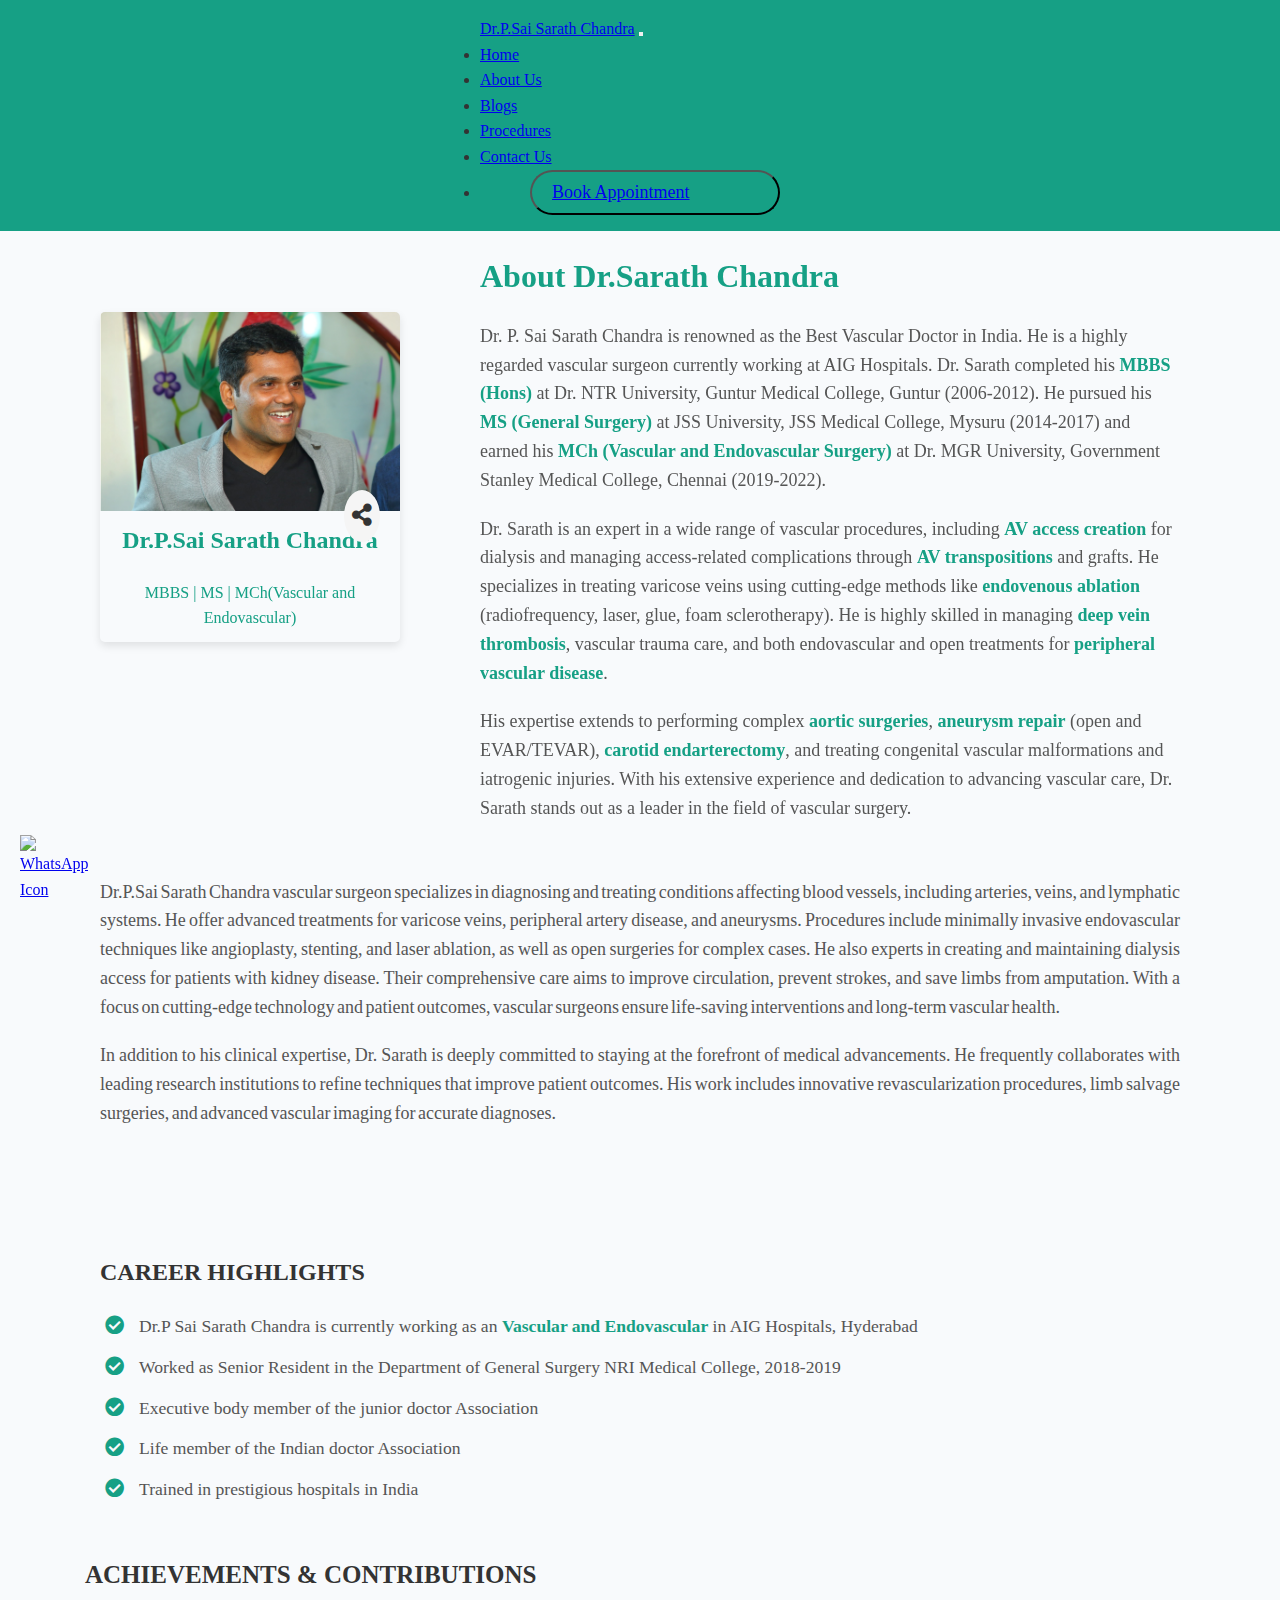
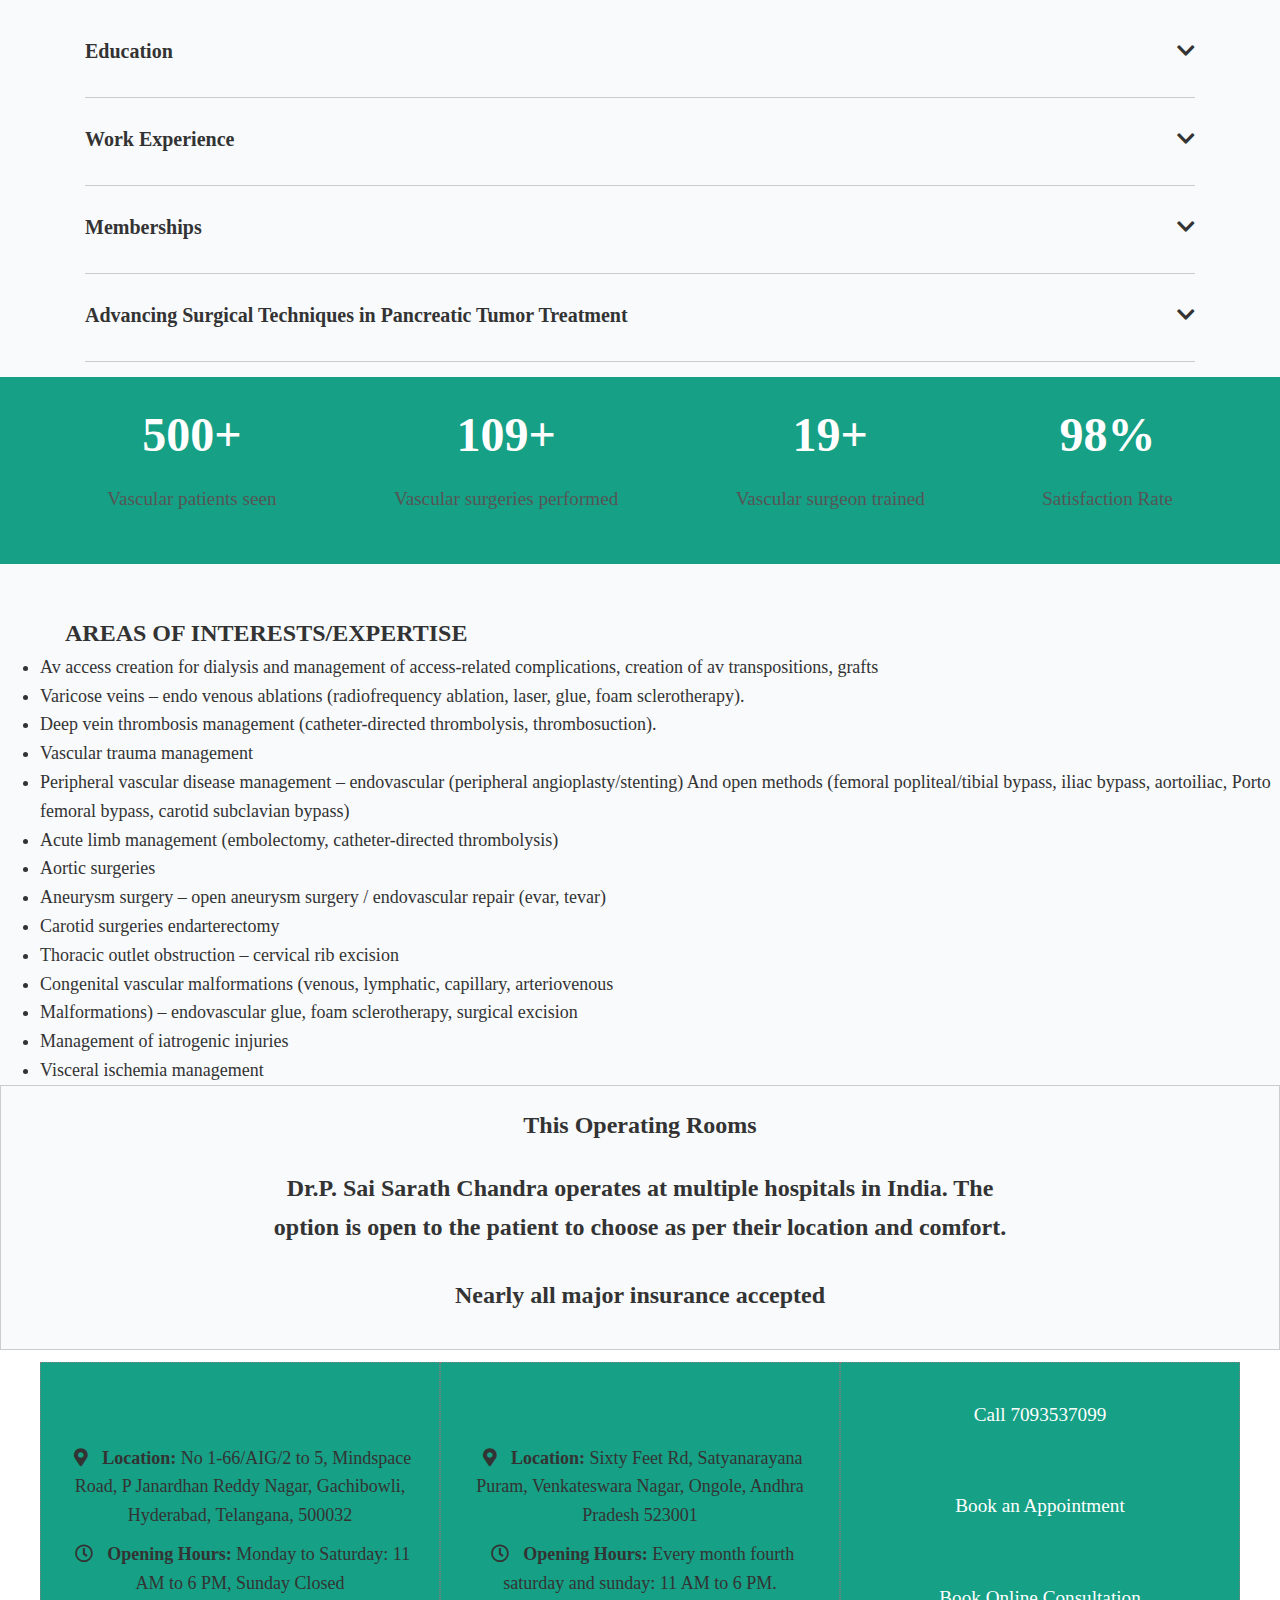
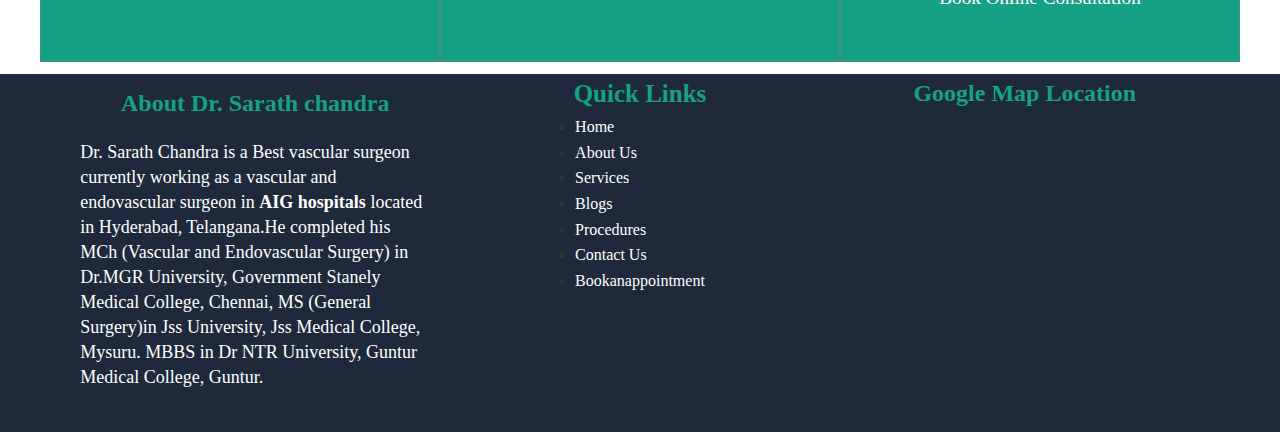
==== commit 347d45cf: "Update aboutdoctor.html" ====
--- a/aboutdoctor.html
+++ b/aboutdoctor.html
@@ -55,7 +55,7 @@
             <a class="nav-link" href="contactus.html">Contact Us</a>
           </li>
           <li class="nav-item">
-            <a class="nav-link" href="bookanappointment.html">Bookanappointment</a>
+             <button class="btn01"> <a class="nav-link" href="bookanappointment.html">Book Appointment</a></button>
           </li>
         </ul>
       </div>
